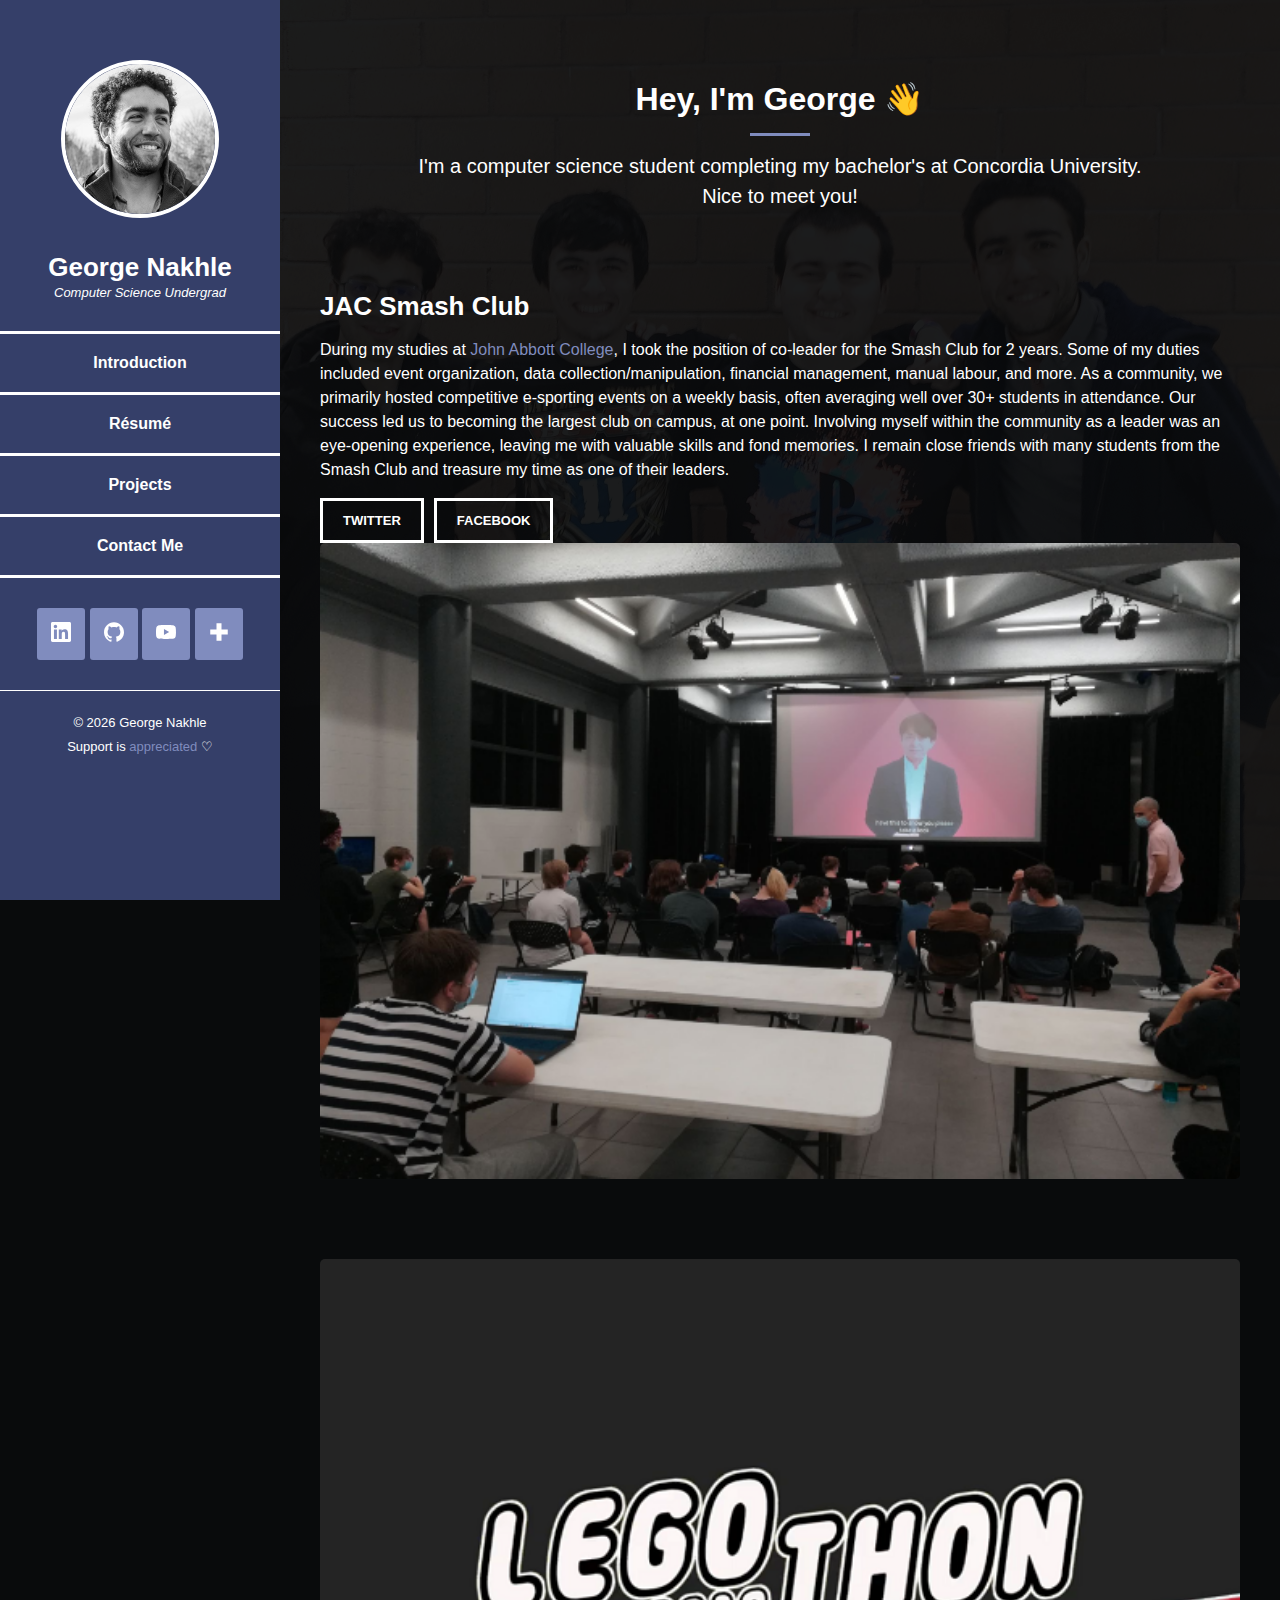
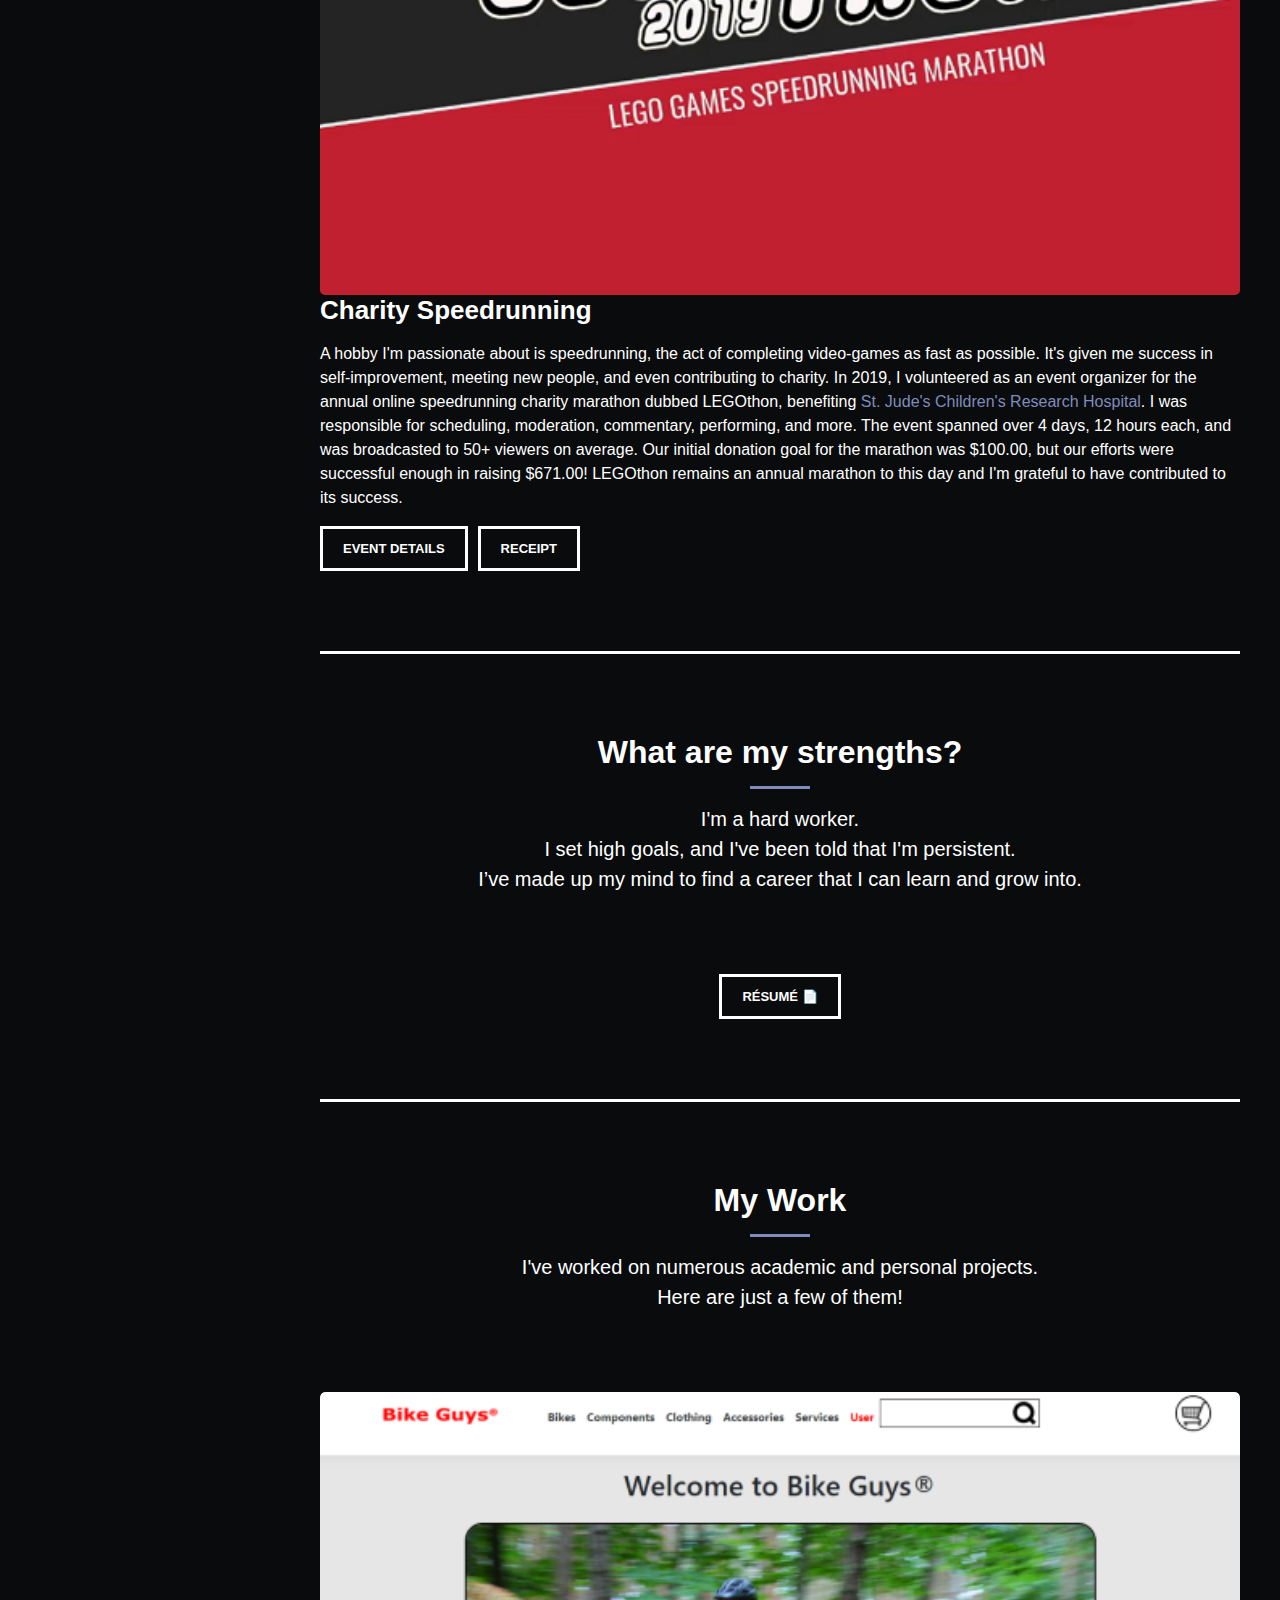
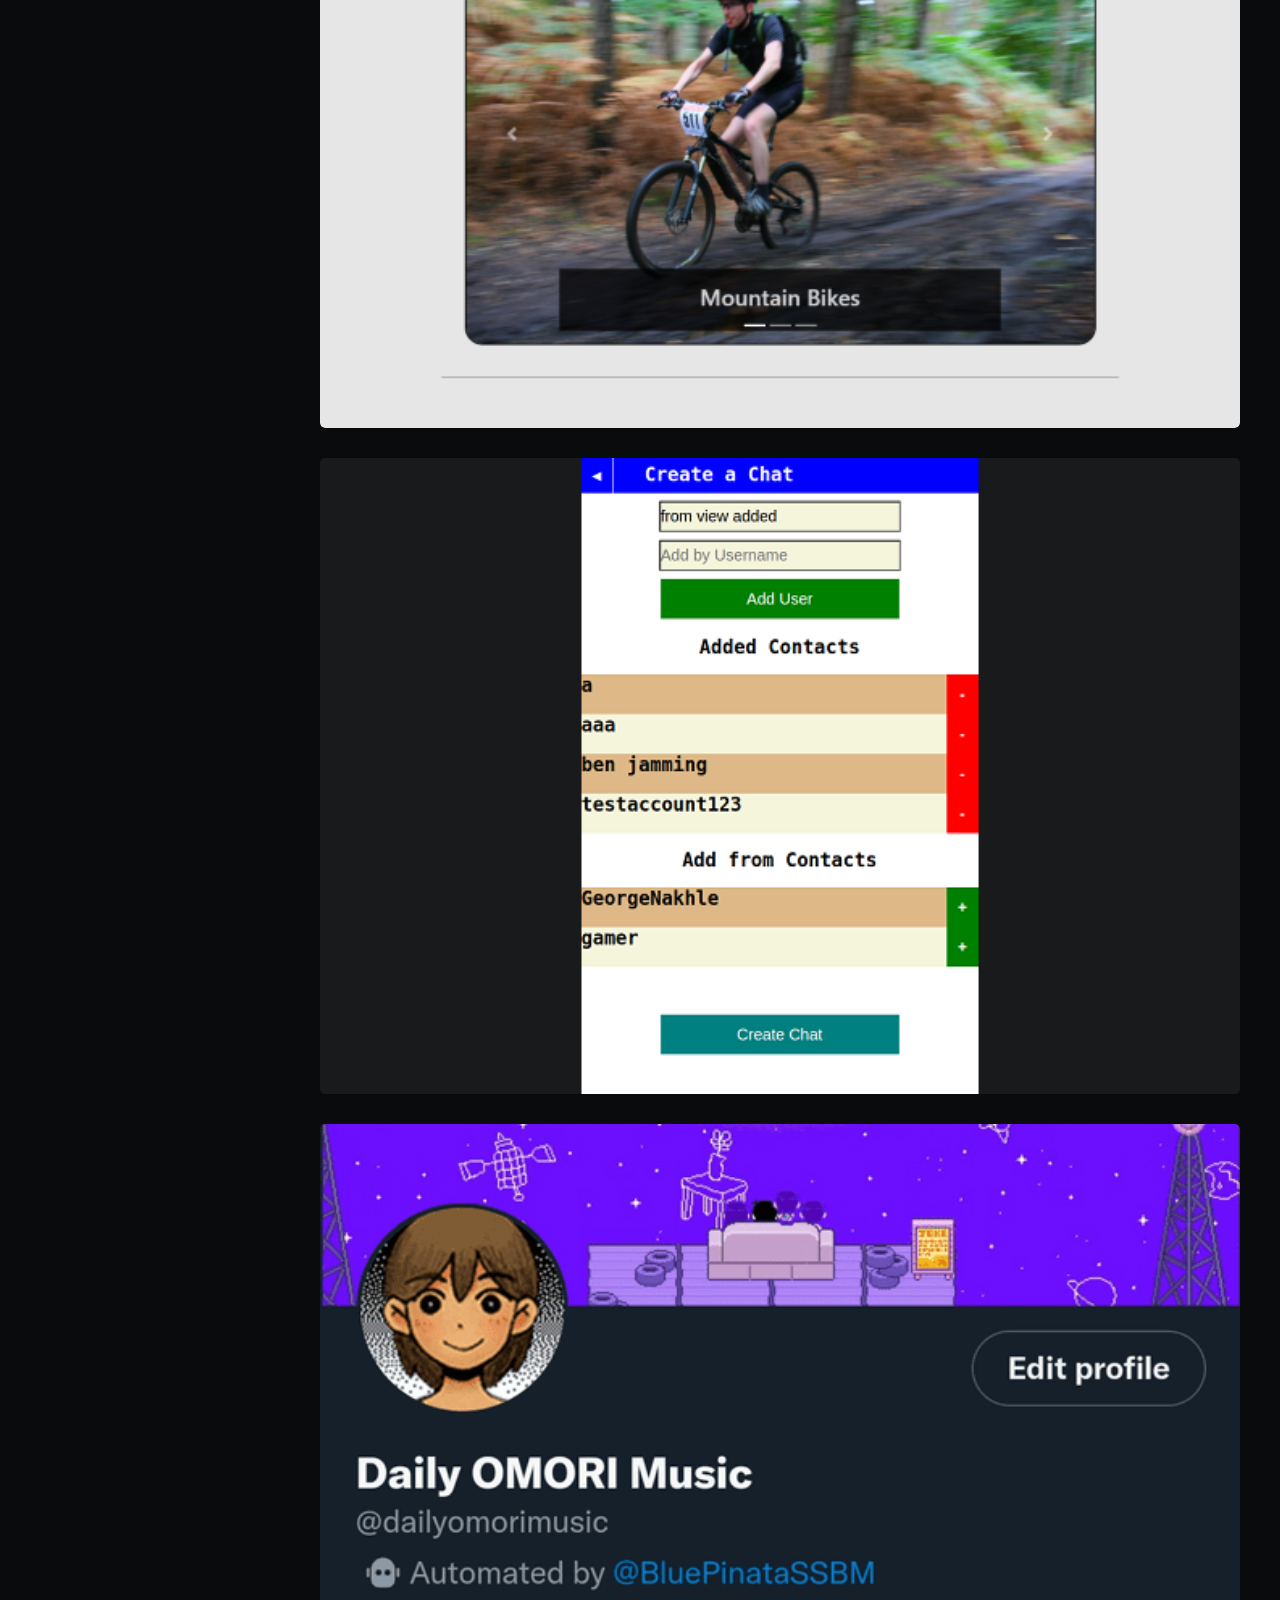
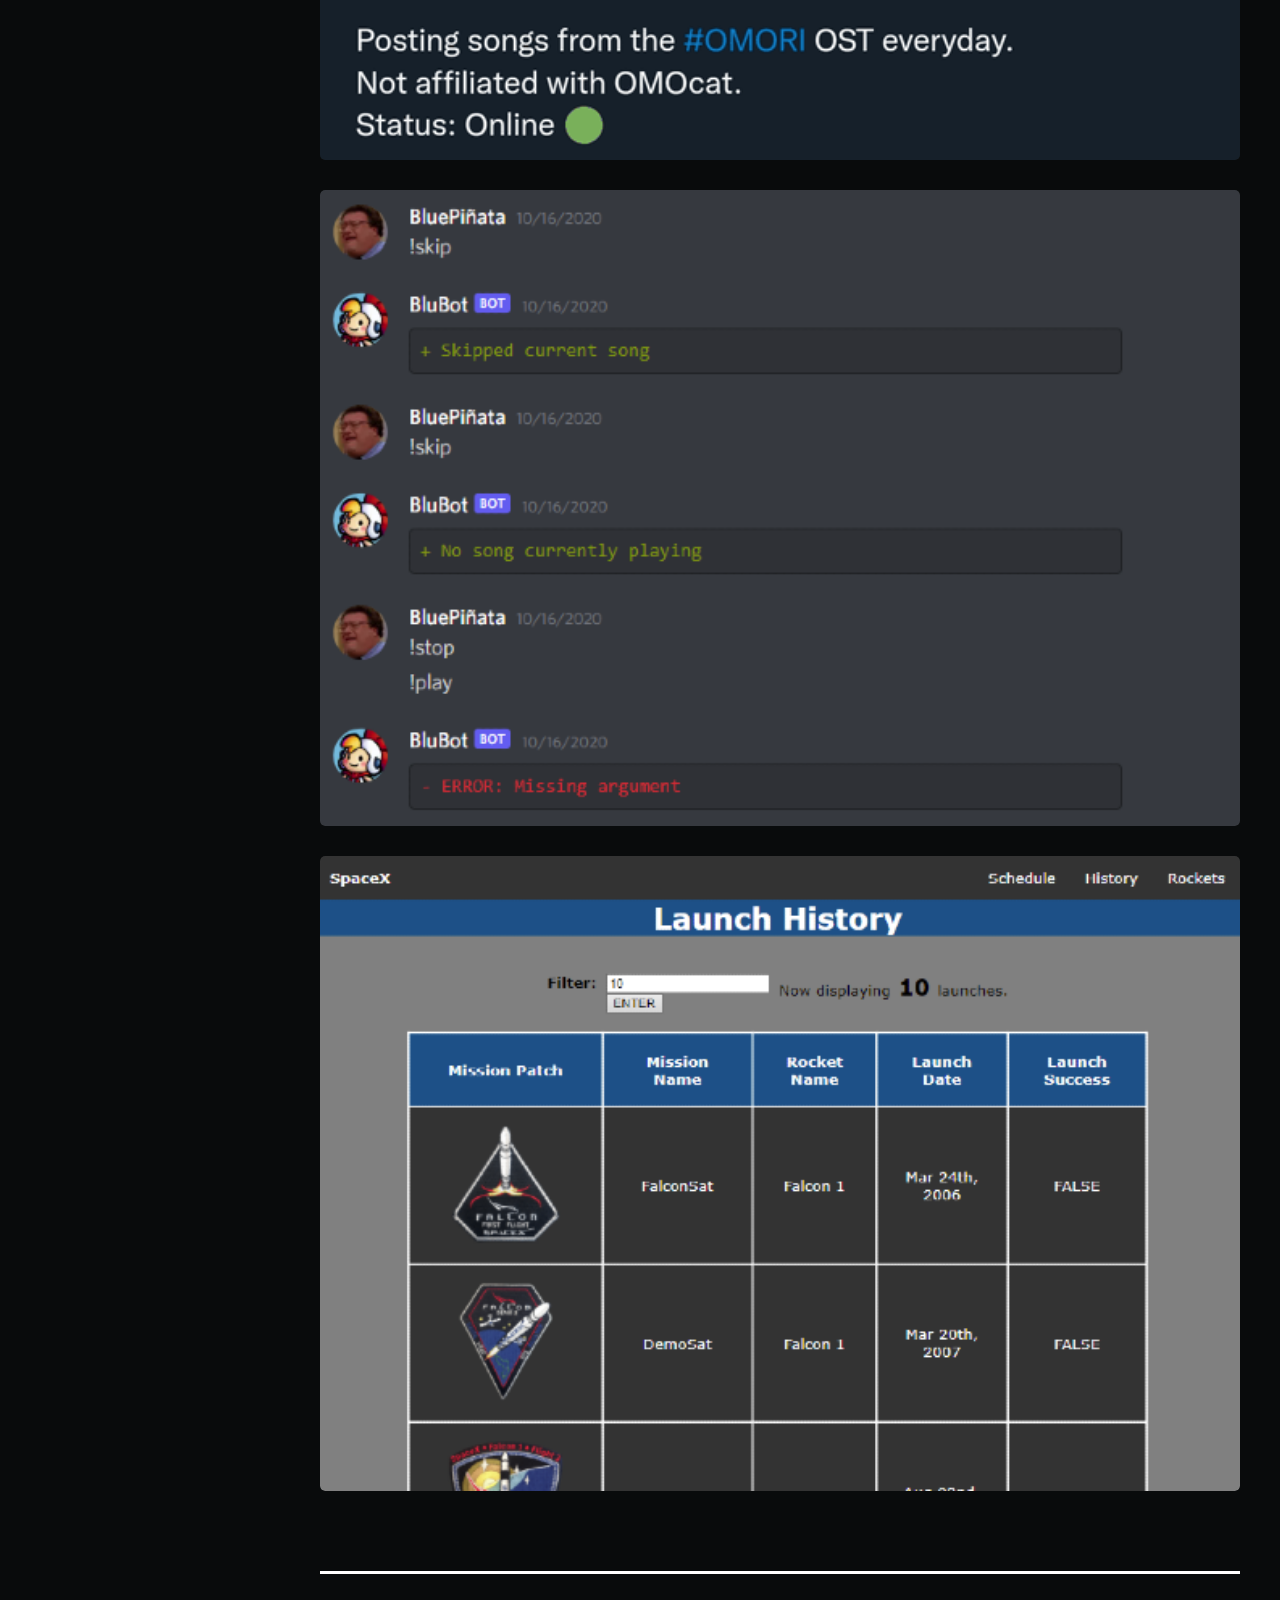
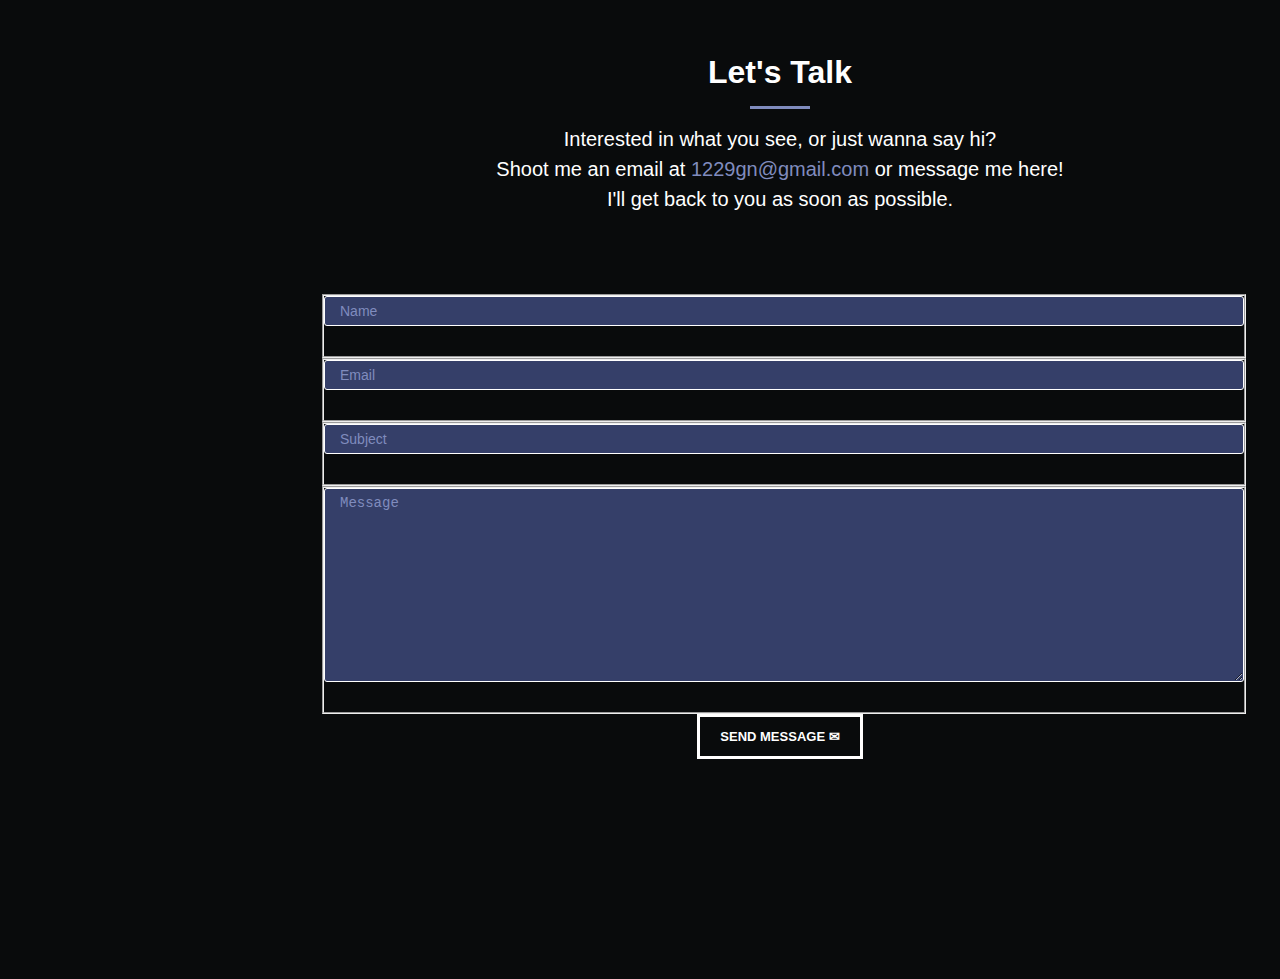
==== index.html @ 8fd118d7 "Made letterboxd.js OOP friendly" ====
<!DOCTYPE html>
<html lang="en">

<head>
    <meta charset="UTF-8">
    <meta name="viewport" content="width=device-width, initial-scale=1.0">
    <meta name="description" content="The personal website of George Nakhle, a computer science student from Surrey, British Columbia.">
    <meta name="author" content="George Nakhle">
    <title>George Nakhle - Computer Science Undergrad</title>
    <link rel="shortcut icon" href="./images/pics/portrait-circle.png">
    <meta name="google-site-verification" content="fR8gHD0ioFJNhJEaW91Re5wEBU2WDhlWlK2L0RflBjQ" />
    <meta property="og:title" content="George Nakhle - Computer Science Undergrad">
    <meta property="og:description" content="The personal website of George Nakhle, a computer science student from Surrey, British Columbia.">
    <meta property="og:image" content="https://georgenakhle.github.io/images/pics/preview.png">
    <meta name="twitter:card" content="summary_large_image">
    <meta name="twitter:site" content="@BluePinataSSBM">
    <meta name="twitter:creator" content="@BluePinataSSBM">
    <!-- Styling -->
    <link href="https://cdn.jsdelivr.net/npm/bootstrap@5.1.3/dist/css/bootstrap.min.css" rel="stylesheet" integrity="sha384-1BmE4kWBq78iYhFldvKuhfTAU6auU8tT94WrHftjDbrCEXSU1oBoqyl2QvZ6jIW3" crossorigin="anonymous">
    <link rel="stylesheet" href="./style/index.css">
</head>

<body>
    <div id="menuToggle">
        <div id="hamburger">
            <span></span>
        </div>
    </div>
    
    <aside>
        <div id="portrait" >
            <a href="/">
                <img src="./images/pics/portrait.png" alt="Photo of George Nakhle">
            </a>
        </div>
        <div id="author-content">
            <h1 class="title">George Nakhle</h1>
            <span id="subtitle">Computer Science Undergrad</span>
        </div>
        <ul id="sidebarList">
            <li class="sidebarListItem isActive"><a href="#introduction">Introduction</a></li>
            <li class="sidebarListItem"><a href="#resume">Résumé</a></li>
            <li class="sidebarListItem"><a href="#projects">Projects</a></li>
            <li class="sidebarListItem"><a href="#contact-me">Contact Me</a></li>
        </ul>
        <ul id="socialsList">
            <li class="socialsListItem"><a href="https://www.linkedin.com/in/georgenakhle/" rel="noopener" target="_blank"><img src="./images/socials/linkedin.svg" alt="Linkedin logo"></a></li>
            <li class="socialsListItem"><a href="https://github.com/GeorgeNakhle" rel="noopener" target="_blank"><img src="./images/socials/github.svg" alt="GitHub logo"></a></li>
            <li class="socialsListItem"><a href="https://www.youtube.com/channel/UCQJ4kmdA1BheqmuD9E0ZmzA" rel="noopener" target="_blank"><img src="./images/socials/youtube.svg"  alt="YouTube logo"></a></li>
            <li class="socialsListItem"><a href="./socials"><img src="./images/ui/plus.svg" alt="Plus sign"></a></li>
        </ul>
        <div id="footer-content">
            <p>© <script>document.write(/\d{4}/.exec(Date())[0])</script> George Nakhle
                <br>Support is 
                    <a href="https://www.paypal.com/donate/?business=54YQPGH79QP24&no_recurring=0&currency_code=CAD" rel="noopener" target="_blank">appreciated</a> ♡
                </br>
            </p>
        </div>
    </aside>

    <main>
        <div class="window"></div>
        <section data-section="introduction" id="introduction">
            <div class="header">
                <h2 class="mainHeader">Hey, I'm George 👋</h2>
                <div class="headerLine"></div>
                <p class="headerSubitle">I'm a computer science student completing my bachelor's at Concordia University.<br>Nice to meet you!</p>       
            </div>
            <div class="row articleRow">
                <div class="col-md-6">
                    <div class="colContainer">
                        <h2 class="title">JAC Smash Club</h2>
                        <p class="colText">During my studies at <a class="mainLink" href="https://www.johnabbott.qc.ca/" rel="noopener" target="_blank">John Abbott College</a>, I took the position of co-leader for the Smash Club for 2 years. Some of my duties included event organization, data collection/manipulation, financial management, manual labour, and more. As a community, we primarily hosted competitive e-sporting events on a weekly basis, often averaging well over 30+ students in attendance. Our success led us to becoming the largest club on campus, at one point. Involving myself within the community as a leader was an eye-opening experience, leaving me with valuable skills and fond memories. I remain close friends with many students from the Smash Club and treasure my time as one of their leaders.</p>
                        <div class="buttonContainer leftButton">
                            <a href="https://twitter.com/jac_smash" rel="noopener" target="_blank">Twitter<i class="fa fa-external-link-alt"></i></a>
                            <a href="https://www.facebook.com/groups/2183081031768484/" rel="noopener" target="_blank">Facebook</a>
                        </div>
                    </div>
                </div>
                <div class="col-md-6">
                    <div class="colContainerImage">
                        <img class="colImage" src="./images/pics/jac-smash.png" alt="Photo with assembly of students from JAC's Smash Club">
                    </div>
                </div>
            </div>
            <div class="row articleRow">
                <div class="col-md-6">
                    <div class="colContainerImage">
                        <img class="colImage" src="./images/pics/legothon.png" alt="LEGOthon 2019 banner">
                    </div>
                </div>
                <div class="col-md-6 order-first order-md-last">
                    <div class="colContainer">
                        <h2 class="title">Charity Speedrunning</h2>
                        <p class="colText">A hobby I'm passionate about is speedrunning, the act of completing video-games as fast as possible. It's given me success in self-improvement, meeting new people, and even contributing to charity. In 2019, I volunteered as an event organizer for the annual online speedrunning charity marathon dubbed LEGOthon, benefiting <a class="mainLink" href="https://www.stjude.org/" rel="noopener" target="_blank">St. Jude's Children's Research Hospital</a>. I was responsible for scheduling, moderation, commentary, performing, and more. The event spanned over 4 days, 12 hours each, and was broadcasted to 50+ viewers on average. Our initial donation goal for the marathon was $100.00, but our efforts were successful enough in raising $671.00! LEGOthon remains an annual marathon to this day and I'm grateful to have contributed to its success.</p>
                        <div class="buttonContainer leftButton">
                            <a href="https://www.speedrun.com/legothon_2019" rel="noopener" target="_blank">Event Details<i class="fa fa-external-link-alt"></i></a>
                            <a href="https://twitter.com/LSpeedruns/status/1166554751133048832?s=20" rel="noopener" target="_blank">Receipt</a>
                        </div>
                    </div>
                </div>
            </div>
        </section>
        <div class="sectionLine"></div>
        <section data-section="resume" id="resume">
            <div class="header">
                <h2 class="mainHeader">What are my strengths?</h2>
                <div class="headerLine"></div>
                <p class="headerSubitle">I'm a hard worker.<br>I set high goals, and I've been told that I'm persistent.<br>I’ve made up my mind to find a career that I can learn and grow into.</p>    
            </div>
            <div class="buttonContainer centerButton">
                <a class="centerButton" href="./assets/NakhleGeorge.pdf" target="_blank">Résumé 📄</a>
            </div>
        </section>
        <div class="sectionLine"></div>
        <section data-section="projects" id="projects">
            <div class="header">
                <h2 class="mainHeader">My Work</h2>
                <div class="headerLine"></div>
                <p class="headerSubitle">I've worked on numerous academic and personal projects.<br>Here are just a few of them!</p>    
            </div>
            <div class="row">
                <div class="col-md-6">
                    <div class="colContainer colContainerImage hoverImageContainer">
                        <img class="colImage hoverImage" src="./images/screenshots/bikeguysstore.png" alt="Screenshot from Bike Guys® store">
                        <div class="hoverDiv">
                            <div class="hoverTitle">Bike Guys<sup>®</sup> Store</div>
                            <div class="hoverText">ASP.NET Core web application written in C# that interfaces with a MySQL database. Collaborative project utlizing the Scrum development framework.</div>
                            <div class="centerButton">
                                <a class="hoverButton" href="./assets/NakhleGeorge_SmoothBikeStore.zip" target="_blank">Download ⇓</a>
                            </div>
                        </div>
                    </div>
                </div>
                <div class="col-md-6">
                    <div class="colContainer colContainerImage hoverImageContainer">
                        <img class="colImage hoverImage" src="./images/screenshots/teamtalkapp.png" alt="Screenshot from Team Talk app">
                        <div class="hoverDiv">
                            <div class="hoverTitle">Team Talk App</div>
                            <div class="hoverText">Instant messaging Node.js application for real-time communication between clients. Contains a WebSocket API for interacting with a MySQL database.</div>
                            <div class="centerButton">
                                <a class="hoverButton" href="https://github.com/GeorgeNakhle/OOP-Project" rel="noopener" target="_blank">GitHub</a>
                            </div>
                        </div>
                    </div>
                </div>
            </div>
            <div class="row">
                <div class="col-md-6">
                    <div class="colContainer colContainerImage hoverImageContainer">
                        <img class="colImage hoverImage" src="./images/screenshots/dailyomorimusic.png" alt="Screenshot from Team Talk app">
                        <div class="hoverDiv">
                            <div class="hoverTitle">Daily OMORI Music</div>
                            <div class="hoverText">Twitter bot written in Python. Takes advantage of the Tweepy library to interface with Twitter's API.</div>
                            <div class="centerButton">
                                <a class="hoverButton" href="https://github.com/GeorgeNakhle/dailyomorimusic" rel="noopener" target="_blank">GitHub</a>
                            </div>
                        </div>
                    </div>
                </div>
                <div class="col-md-6">
                    <div class="colContainer colContainerImage hoverImageContainer">
                        <img class="colImage hoverImage" src="./images/screenshots/bluebot.png" alt="Screenshot from BlueBot Discord bot">
                        <div class="hoverDiv">
                            <div class="hoverTitle">BlueBot Discord Bot</div>
                            <div class="hoverText">Simple to use, multi-purpose Discord bot written in JavaScript. Takes advantage of discord.js, a useful Node.js module for easily interacting with the Discord API.</div>
                            <div class="centerButton">
                                <a class="hoverButton" href="https://github.com/GeorgeNakhle/BlueBot" rel="noopener" target="_blank">GitHub</a>
                            </div>
                        </div>
                    </div>
                </div>
            </div>
            <div class="row">
                <div class="col-md-6">
                    <div class="colContainer colContainerImage hoverImageContainer">
                        <img class="colImage hoverImage" src="./images/screenshots/spacexstatisticswebsite.png" alt="Screenshot from SpaceX statistics website">
                        <div class="hoverDiv">
                            <div class="hoverTitle">SpaceX Statistics Website</div>
                            <div class="hoverText">Dynamic website, fetching data from r/SpaceX's API docs using JavaScript.</div>
                            <div class="centerButton">
                                <a class="hoverButton" href="./assets/NakhleGeorge_SpaceXStatisticsWebsite.zip" target="_blank">Download ⇓</a>
                            </div>
                        </div>
                    </div>
                </div>
            </div>
        </section>
        <div class="sectionLine"></div>
        <section data-section="contact-me" id="contact-me">
            <div class="header">
                <h2 class="mainHeader">Let's Talk</h2>
                <div class="headerLine"></div>
                <p class="headerSubitle">Interested in what you see, or just wanna say hi?<br>Shoot me an email at <a class="mainLink" href="mailto:1229gn@gmail.com" target="_blank">1229gn@gmail.com</a> or message me here!<br>I'll get back to you as soon as possible.</p>    
            </div>
            <form action="https://formspree.io/f/myyokoel" method="POST">
                <div class="row">
                    <div class="col-sm-6">
                        <fieldset class="contactField">
                            <input name="name" type="text" id="name" placeholder="Name" required>
                        </fieldset>
                    </div>
                    <div class="col-sm-6">
                        <fieldset class="contactField">
                            <input name="email" type="email" id="email" placeholder="Email" required>
                        </fieldset>
                    </div>
                </div>
                <div class="row">
                    <div class="col-12">
                        <fieldset class="contactField">
                            <input name="subject" type="text" id="subject" placeholder="Subject" required>
                        </fieldset>
                    </div>
                </div>
                <div class="row">
                    <div class="col-12">
                        <fieldset class="contactField">
                            <textarea name="message" type="text" id="message" placeholder="Message" required></textarea>
                        </fieldset>
                    </div>
                </div>
                <div class="submitButtonContainer">
                    <input type="submit" value="Send Message ✉" class="submitButton">
                </div>
            </form>
        </section>
    </main>

    <!-- Scripts -->
    <!-- <script src="./scripts/asideActivity.js"></script> -->
    <script src="./scripts/mobileButton.js"></script>
</body>

</html>

<!-- TODO LIST
    Update README.md
    Make scrollbar active change on scroll.
    Slideshow for Introduction images.
    Divide css code into files.
    Scroll animations firebase video.
    Maybe don't make film diary linkable?
    When mobile button gets introduced, increase margins so content doesn't go under button.
    Cursor pointer on scrollbar in contact field.
    Gap between socials and film diary.
-->
---- style/index.css ----
/********** AREAS **********/
html {
    scroll-behavior: smooth;
}

body {
    background-image: url("../images/pics/background.jpg");
    background-size: cover;
    background-position: center center;
    background-attachment: fixed;
    background-color: #181A1B;
    color: white;
    font-family: Lato, sans-serif;
    margin: 0;
    overflow-y: scroll;
    
    /* CSS grid */
    display: grid;
    grid-template-columns: minmax(auto, 280px) minmax(50%, auto);
    grid-template-areas: 
        "aside main";
}

aside {
    grid-area: aside;
    position: fixed;
    height: 100vh;
    width: 25%;
    max-width: 280px;
    background-color: #353f69;
    color: white;
    text-align: center;
    -ms-overflow-style: none; /* for Internet Explorer, Edge */
    scrollbar-width: none; /* for Firefox */
    overflow-y: scroll; 
    /* transition: 0s !important; not active property overwrites this */
}

aside::-webkit-scrollbar {
    display: none; /* for Chrome, Safari, and Opera */
}

main {
    grid-area: main;
    max-width: 1200px;
    justify-self: center;
}

/********** AREAS **********/

/********** MISC **********/

::-webkit-scrollbar {
    width: 10px;
}

/* Track */
::-webkit-scrollbar-track {
    background: none; 
}

/* Handle */
::-webkit-scrollbar-thumb {
    background: white;
    border-radius: 50px;
}

/* Handle on hover */
::-webkit-scrollbar-thumb:hover {
    background: #808CBE;
}

/********** MISC **********/

/********** ASIDE **********/

#portrait {
    padding: 60px 30px 0px 30px;
}

#portrait > a > img {
    width: 150px;
    height: 150px;
    border: 4px solid white;
    border-radius: 50%;
}

#author-content {
    padding: 30px 0px 30px 0px;
}

.title {
    font-size: 26px;
    font-weight: 700;
    margin: 0;
}

#subtitle {
    font-size: 13px;
    font-style: italic;
}

#sidebarList {
    list-style-type: none;
    margin: 0;
    padding: 0;
    width: 100%;
}

.sidebarListItem {
    font-size: 16px;
    font-weight: 700;
    border-top: 3px solid white;
}

.sidebarListItem:last-child {
    border-bottom: 3px solid white;
}

.sidebarListItem a {
    display: block;
    color: inherit;
    padding: 20px 20px;
    text-decoration: none;
    transition: .5s ease;
}

.sidebarListItem a:hover {
    background-color: #808CBE;
}

#socialsList {
    list-style-type: none;
    margin: 0;
    padding: 30px 0px 30px 0px;
    width: 100%;
    border-bottom: 1px solid white;
}

.socialsListItem {
    display: inline-block;
}

.socialsListItem a {
    display: inline-block;
    background-color: #808CBE;
    color: white;
    text-align: center;
    padding: 14px;
    text-decoration: none;
    transition: 0.5s ease;
    border-radius: 3px;
}

.socialsListItem a:hover { 
    background-color: white;
}

.socialsListItem a:hover > img {
    filter: invert(23%) sepia(23%) saturate(1090%) hue-rotate(190deg) brightness(96%) contrast(94%);
}

.socialsListItem img {
    width: 20px;
    height: 20px;
    filter: brightness(0) invert(1);
}

#footer-content {
    font-size: 13px;
    padding: 20px 0px 20px 0px;
    line-height: 24px;
}

#footer-content > p {
    margin: 0;
}

#footer-content > p > a {
    color:#808CBE;
    text-decoration: none;
}

/********** ASIDE **********/

/********** MAIN **********/

/********** INTRODUCTION **********/

.window {
    box-shadow: 0 0 0 99999px rgba(9, 10, 11, .925);
}

section {
    padding: 80px 40px 80px 40px;
}

section:last-child {
    padding: 80px 40px 220px 40px;
}

.header {
    padding: 0px 0px 80px 0px;
}

.mainHeader {
    font-size: 32px;
    font-weight: 700;
    text-align: center;
    margin: 0;
}

.headerLine {
    width: 60px;
    height: 3px;
    background-color: #808CBE;
    margin: 15px auto;
}

.headerSubitle {
    font-size: 20px;
    font-weight: 400;
    line-height: 1.5;
    text-align: center;
    margin: 0;
}

.sectionLine {
    width: inherit;
    height: 3px;
    background-color: white;
    margin: 0px 40px 0px 40px;
}

.colContainer {
    text-align: left;
    vertical-align: top;
}

.colContainerImage {
    display: flex;
    justify-content: center;
}

.articleRow {
    padding: 0px 0px 80px 0px;
}

.articleRow:last-child {
    padding: 0px 0px 0px 0px;
}

.colText {
    font-size: 16px;
    line-height: 24px;
    font-weight: 400;
    margin: 16px 0px 0px 0px;
}

.colImage {
    display: block;
    width: 100%;
    border-radius: 5px;
}

/********** INTRODUCTION **********/

/********** RÉSUMÉ **********/

.buttonContainer {
    display: flex;
    flex-wrap: wrap;
}

.buttonContainer > a {
    display: inline-block;
    border: 3px solid white;
    width: min-content;
    padding: 12px 20px 12px 20px;
    margin: 16px 10px 0px 0px;
    background-color: transparent;
    color: white;
    font-size: 13px;
    font-weight: 800;
    text-decoration: none;
    text-transform: uppercase;
    transition: 0.5s ease;
}

.buttonContainer > a:hover {
    background-color: #808CBE;
}

.centerButton {
    display: flex;
    justify-content: center;
}

.centerButton > a {
    margin: 0;
}

.centerButton > a, .buttonContainer > a {
    white-space: nowrap;
}

/********** RÉSUMÉ **********/

/********** PROJECTS **********/

#projects > .row:last-child > div > .hoverImageContainer {
    margin: 0;
}

.hoverImageContainer {
    background-color: #181A1B;
    border-radius: 5px;
    margin: 0px 0px 30px 0px;
    overflow: hidden;
}

.hoverDiv {
    width: 300px;
    align-self: center; /* Vertical alignment */
    transition: .5s ease;
    opacity: 0;
    position: absolute;
    text-align: center;
}

.hoverImage {
    opacity: 1;
    display: block;
    height: auto;
    transition: .5s ease;
    backface-visibility: hidden;
}

.hoverImageContainer:hover .hoverImage {
    opacity: 0.3;
    transform: scale(1.1);
}

.hoverImageContainer:hover .hoverDiv {
    opacity: 1;
}

.hoverTitle {
    font-size: 26px;
    font-weight: 700;
    padding: 0px 0px 5px 0px;
    line-height: 30px;
}

.hoverText {
    font-size: 14px;
    font-weight: 400;
    font-style: italic;
    padding: 0px 0px 15px 0px;
}

.hoverButton {
    font-size: 13px;
    font-weight: 800;
    text-decoration: none;
    text-transform: uppercase;
    color: white;
    background-color: #353f69;
    border: 3px solid white;
    width: min-content;
    white-space: nowrap;
    padding: 12px 20px 12px 20px;
    transition: .5s ease;
}

.hoverButton:hover {
    background-color: #808CBE;
    color: white;
}

/* https://www.w3schools.com/howto/howto_css_image_overlay.asp */

/********** PROJECTS **********/

/********** CONTACT ME **********/

.mainLink {
    text-decoration: none;
    color: #808CBE;
}

.mainLink:hover {
    text-decoration: none;
    color: #353f69;
}

.contactField {
    display: flex;
    flex-direction: row;
    align-items: stretch;
    width: 100%;
    padding: 0px 0px 30px 0px;
}

.contactField > input, .contactField > textarea {
    flex: 1;
    background-color: #353f69;
    color: white; 
    border: 1px solid white;
    border-radius: 3px;
    font-size: 14px;
    padding: 6px 12px 6px 15px;
    transition: none;
}

.contactField > input:focus, .contactField > textarea:focus {
    outline: none;
}

.contactField > input::placeholder, .contactField > textarea::placeholder {
    color: #808CBE;
}

.contactField > textarea {
    min-height: 180px;
    max-height: 220px;
}

.submitButtonContainer {
    display: flex;
    justify-content: center;
}

.submitButton {
    background-color: transparent;
    border: 3px solid white;
    padding: 12px 20px 12px 20px;
    color: white;
    font-size: 13px;
    font-weight: 800;
    text-decoration: none;
    text-transform: uppercase;
    transition: 0.5s ease;
}

.submitButton:hover {
    background-color: #808CBE;
}

/********** CONTACT ME **********/

/********** MAIN **********/

/********** MOBILE **********/

#menuToggle {
    display: none;
    position: fixed;
    width: 60px;
    height: 60px;
    background-color: white;
    cursor: pointer;
    transition: .25s ease;
    z-index: 1;
}

#hamburger {
    position: relative;
    top: calc(50% - 1.5px);
    left: 50%;
    transform: translate(-50%, -50%);
    width: 32px;
}

#hamburger > span, #hamburger > span::before, #hamburger > span::after {
    display: block;
    position: absolute;
    width: 100%;
    height: 3px;
    background-color: #353f69;
    transition: .25s ease;
}

#hamburger > span::before {
    content: '';
    top: -8px;
}

#hamburger > span::after {
    content: '';
    top: 8px;
}

#menuToggle.isActive {
    width: 280px;
}

#menuToggle.isActive #hamburger > span {
    transform: rotate(45deg);
}

#menuToggle.isActive #hamburger > span::before {
    top: 0;
    transform: rotate(0deg);
}

#menuToggle.isActive #hamburger > span::after {
    top: 0;
    transform: rotate(90deg);
}

/* TABLET */
@media only screen and (max-width: 845px) {
    body {
        grid-template-columns: 0 100%;
    }

    #menuToggle {
        display: block;
    }

    aside {
      position: fixed;
      top: 60px;
      height: 100vh;
      left: -280px;
      width: 100%;
      max-width: 280px;
      transition: .25s ease;
      z-index: 1;
    }

    aside.isActive {
        left: 0;
    }

    #portrait {
        padding-top: 30px;
    }

    #portrait > a > img {
        height: 125px;
        width: 125px;
    }
}

/* MOBILE */
@media only screen and (max-width: 767px) {
    .colContainerImage {
        padding-top: 16px;
    }
}

/********** MOBILE **********/
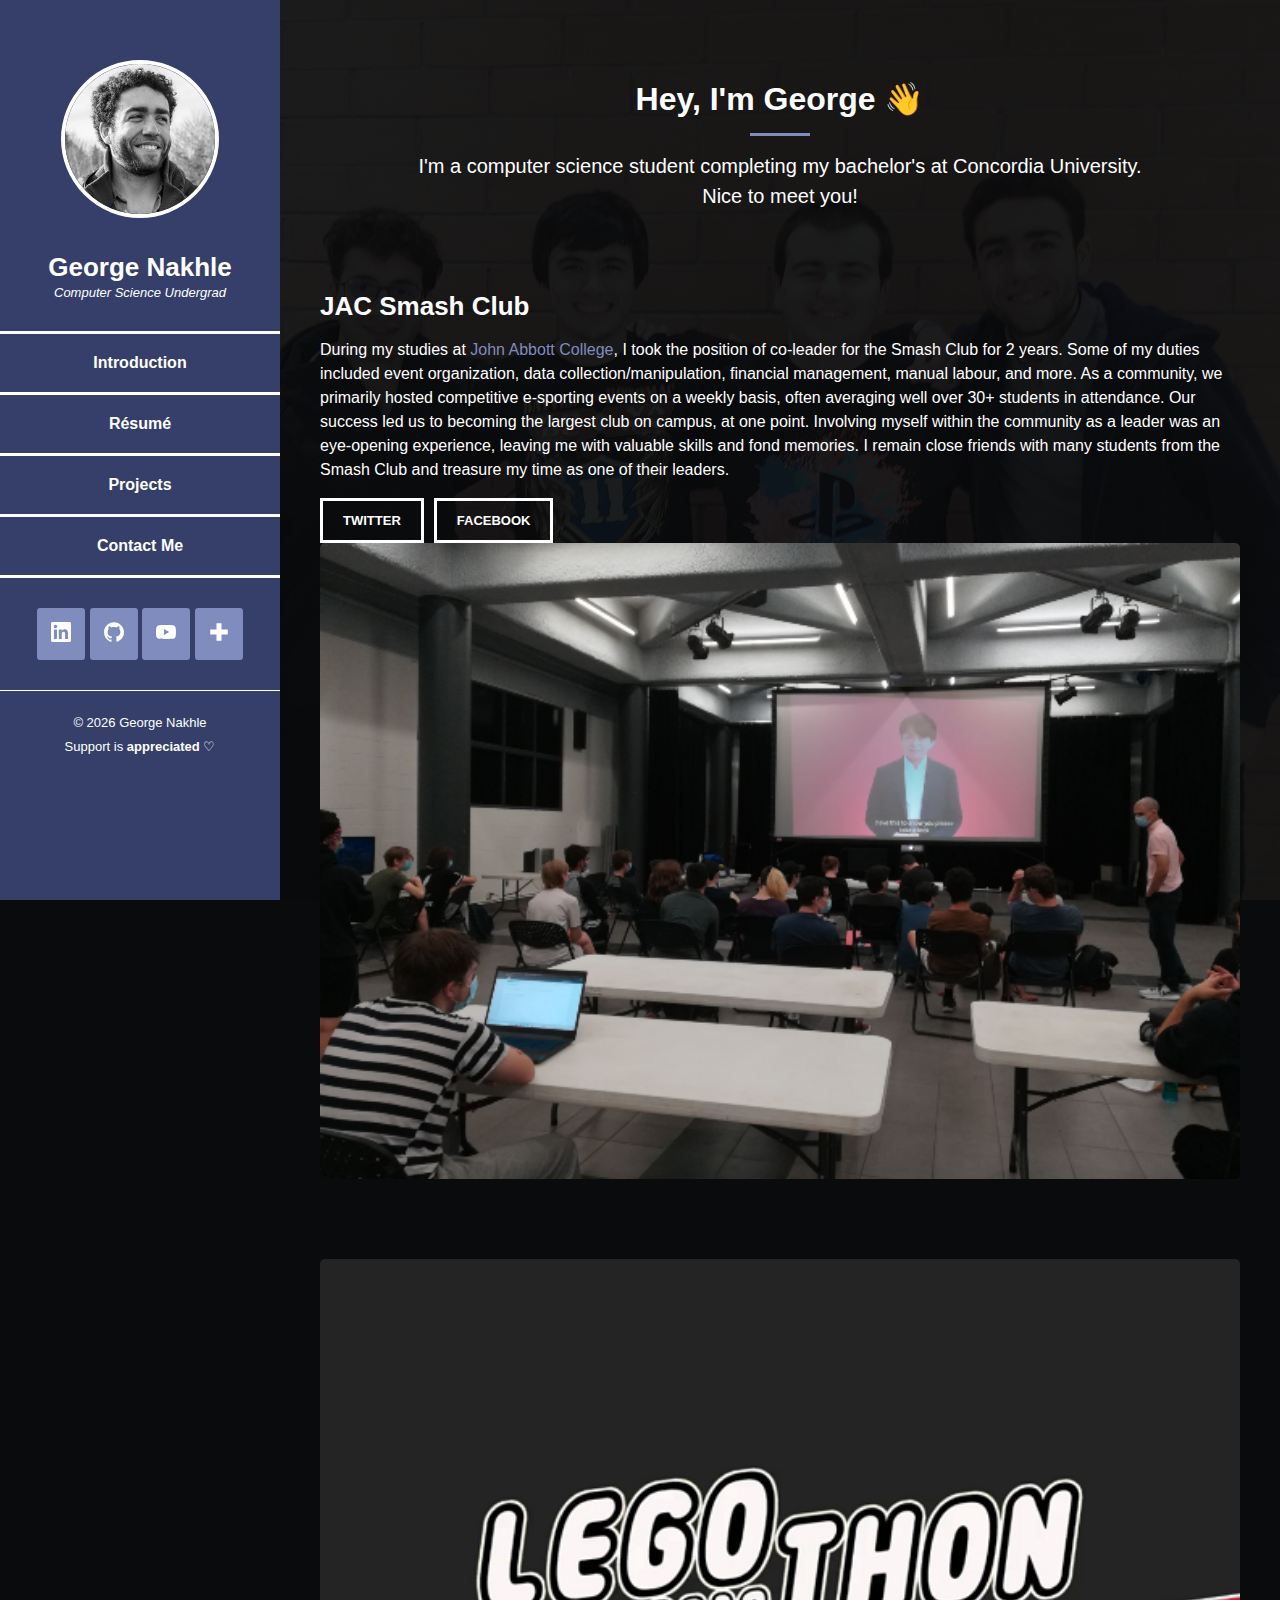
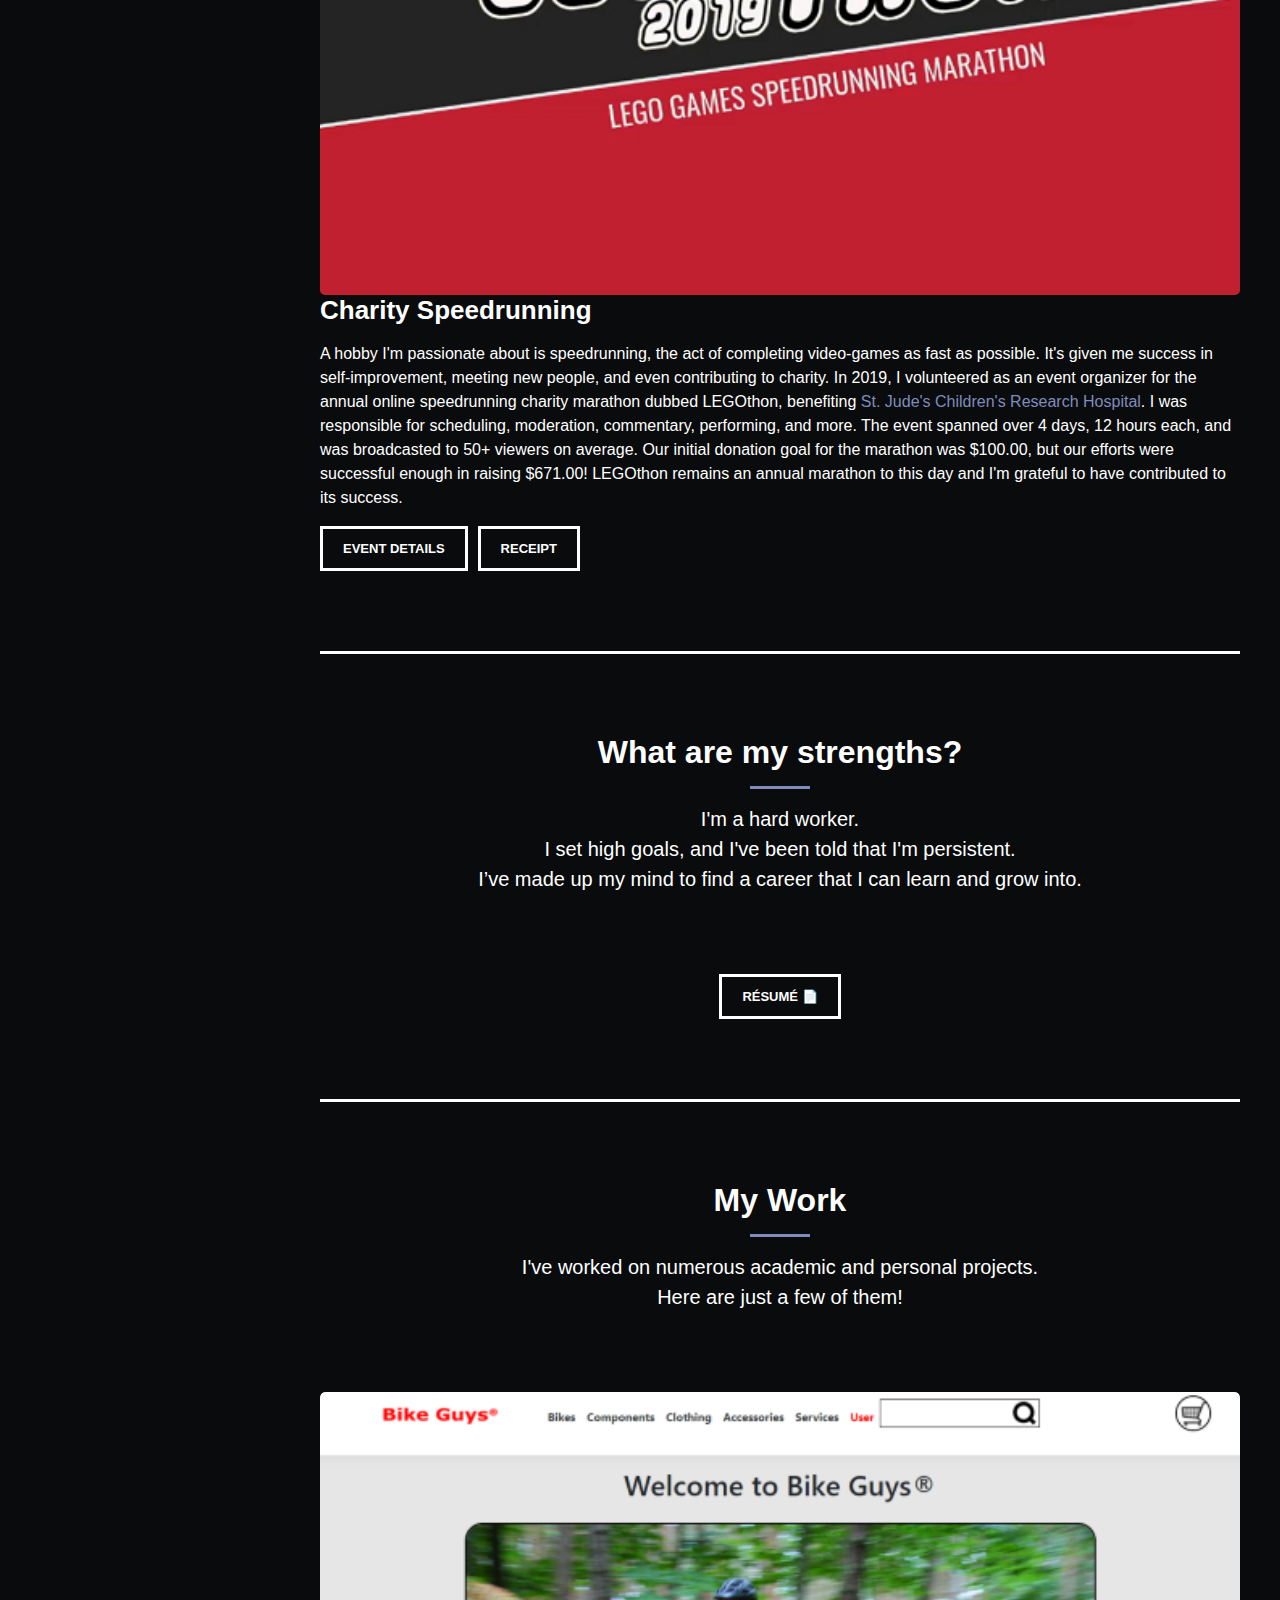
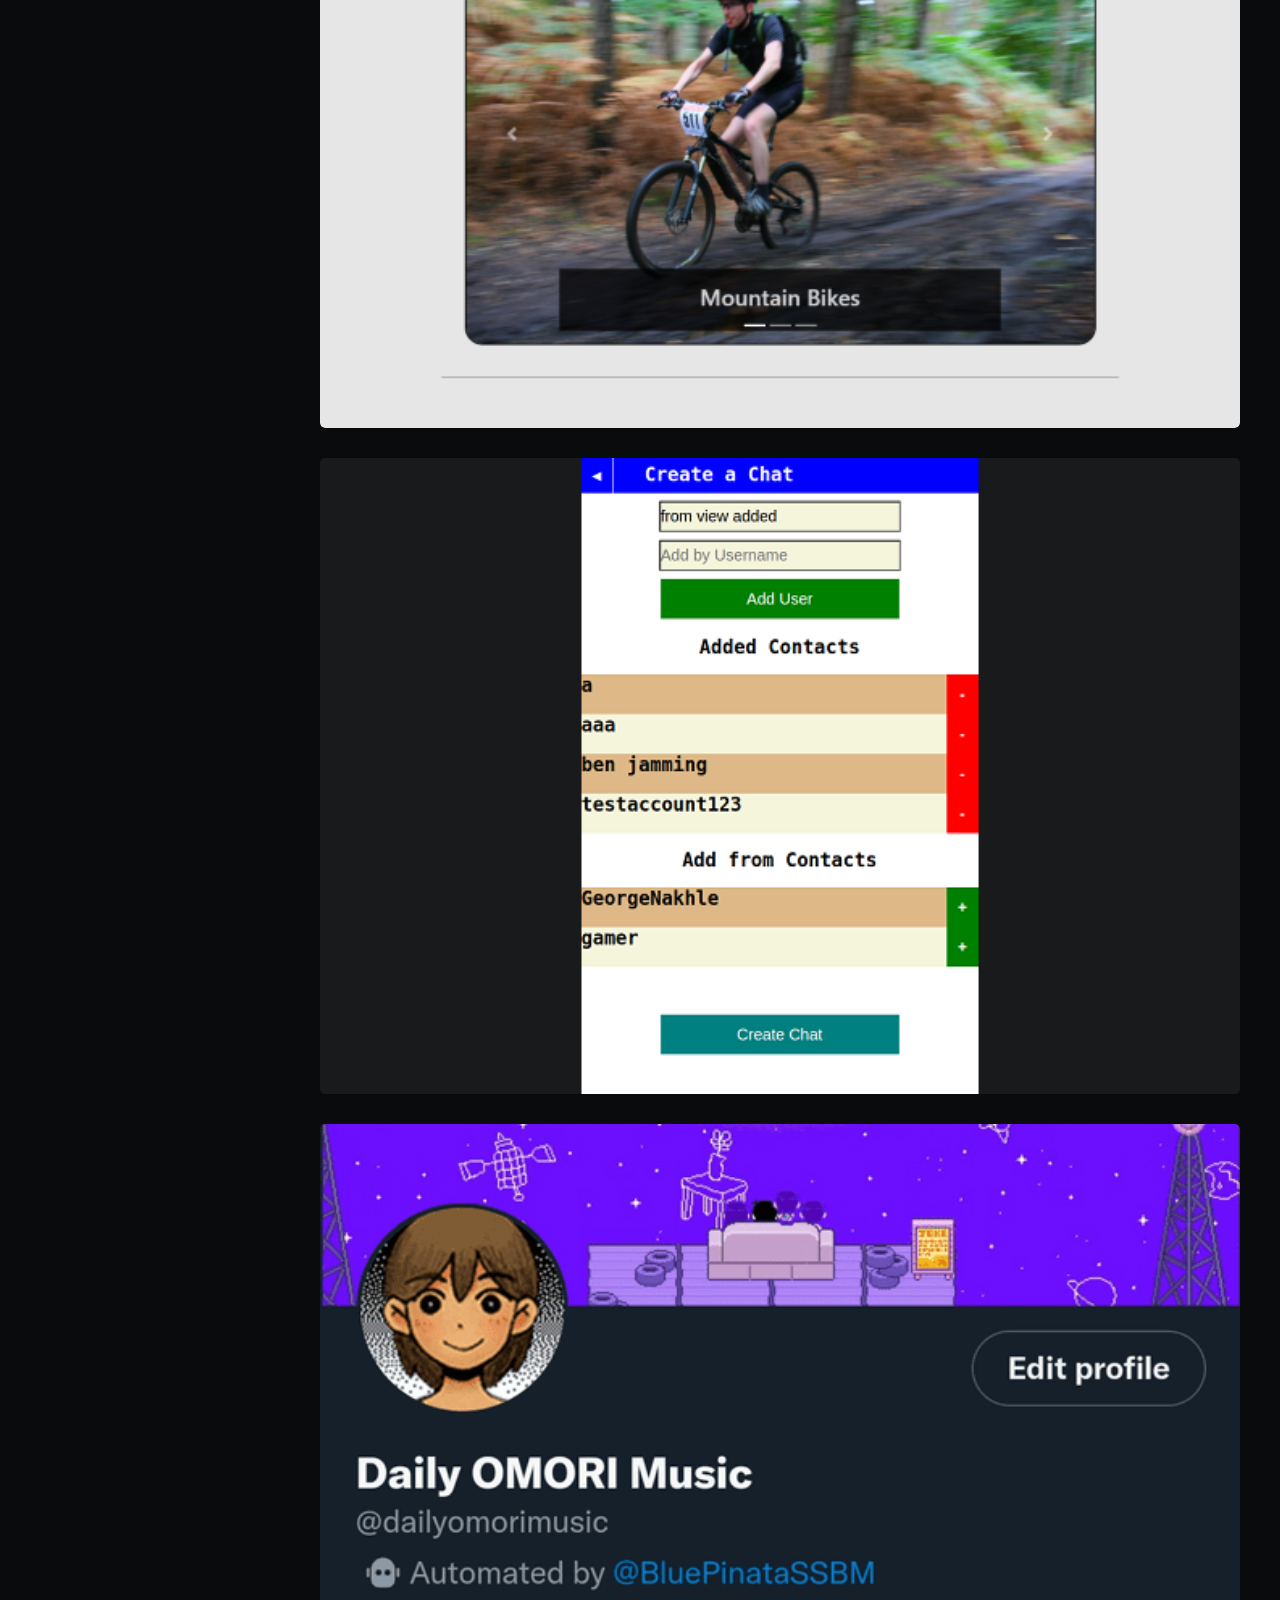
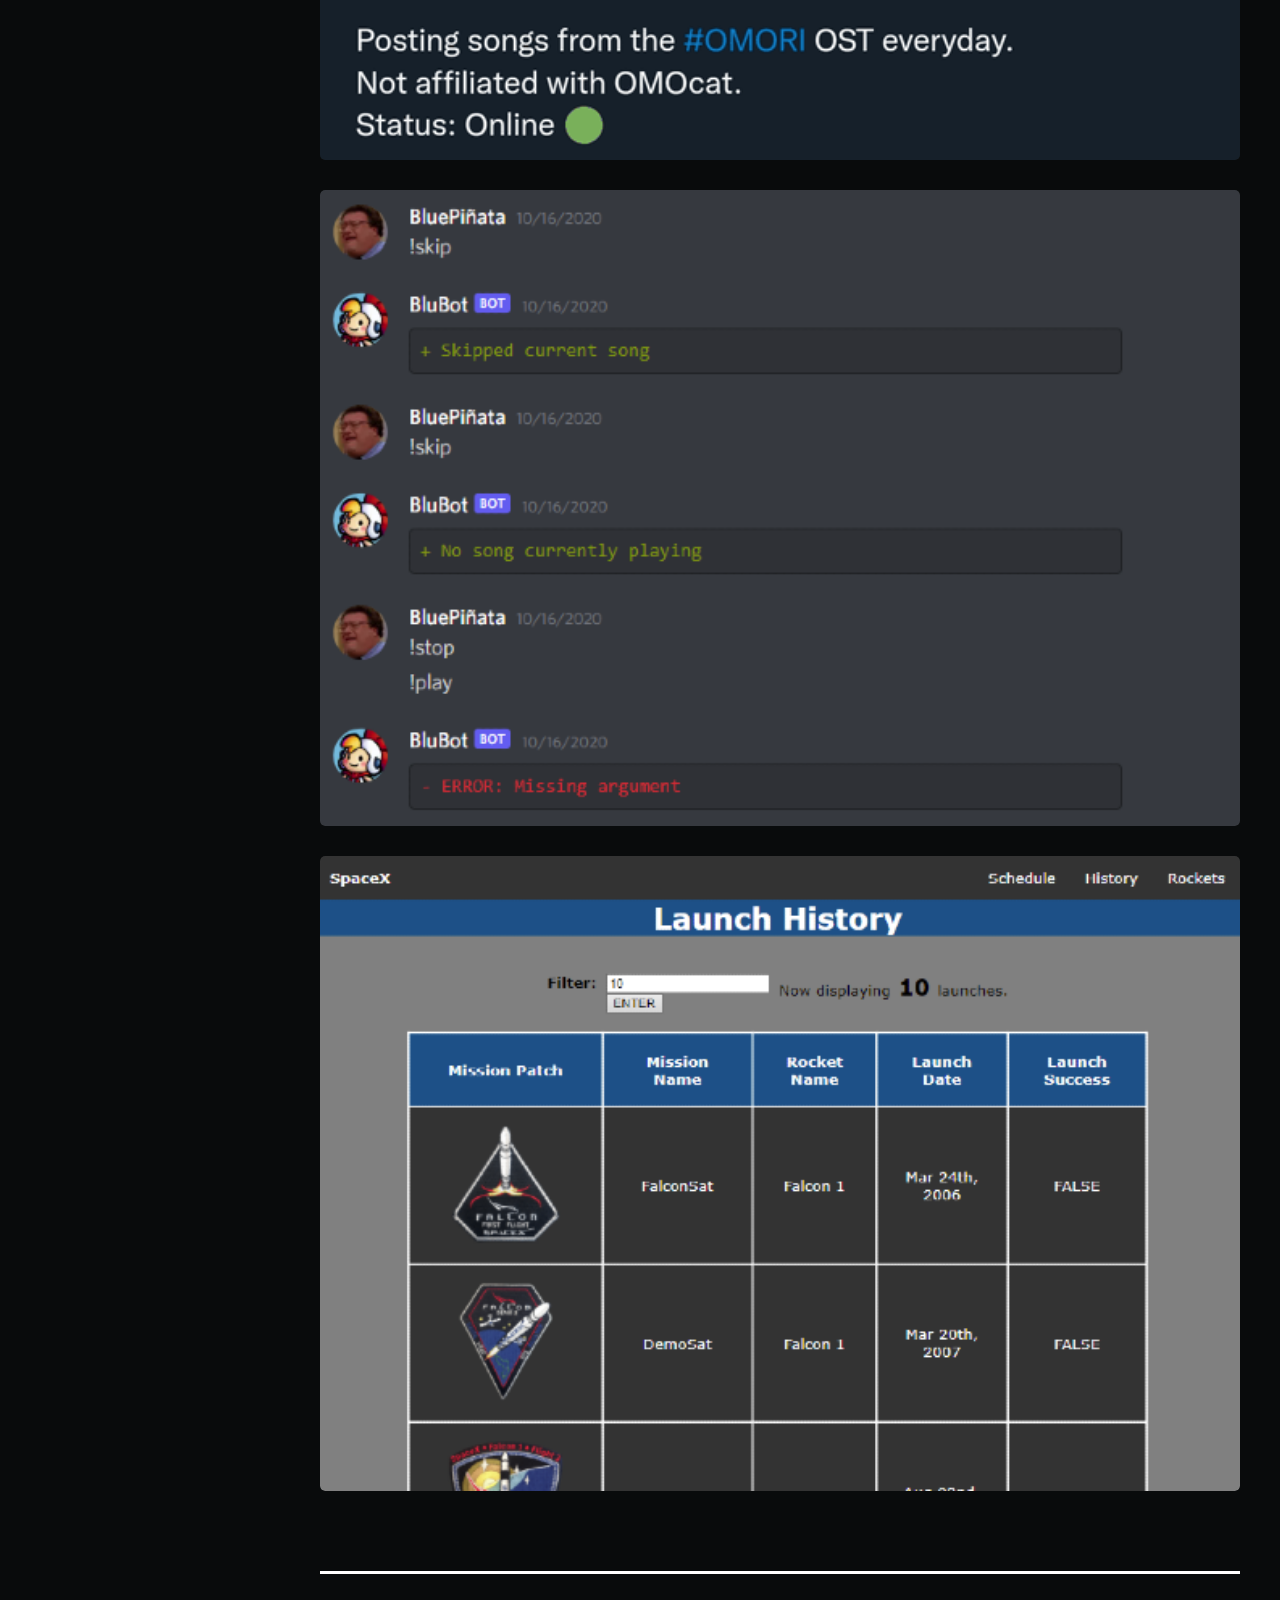
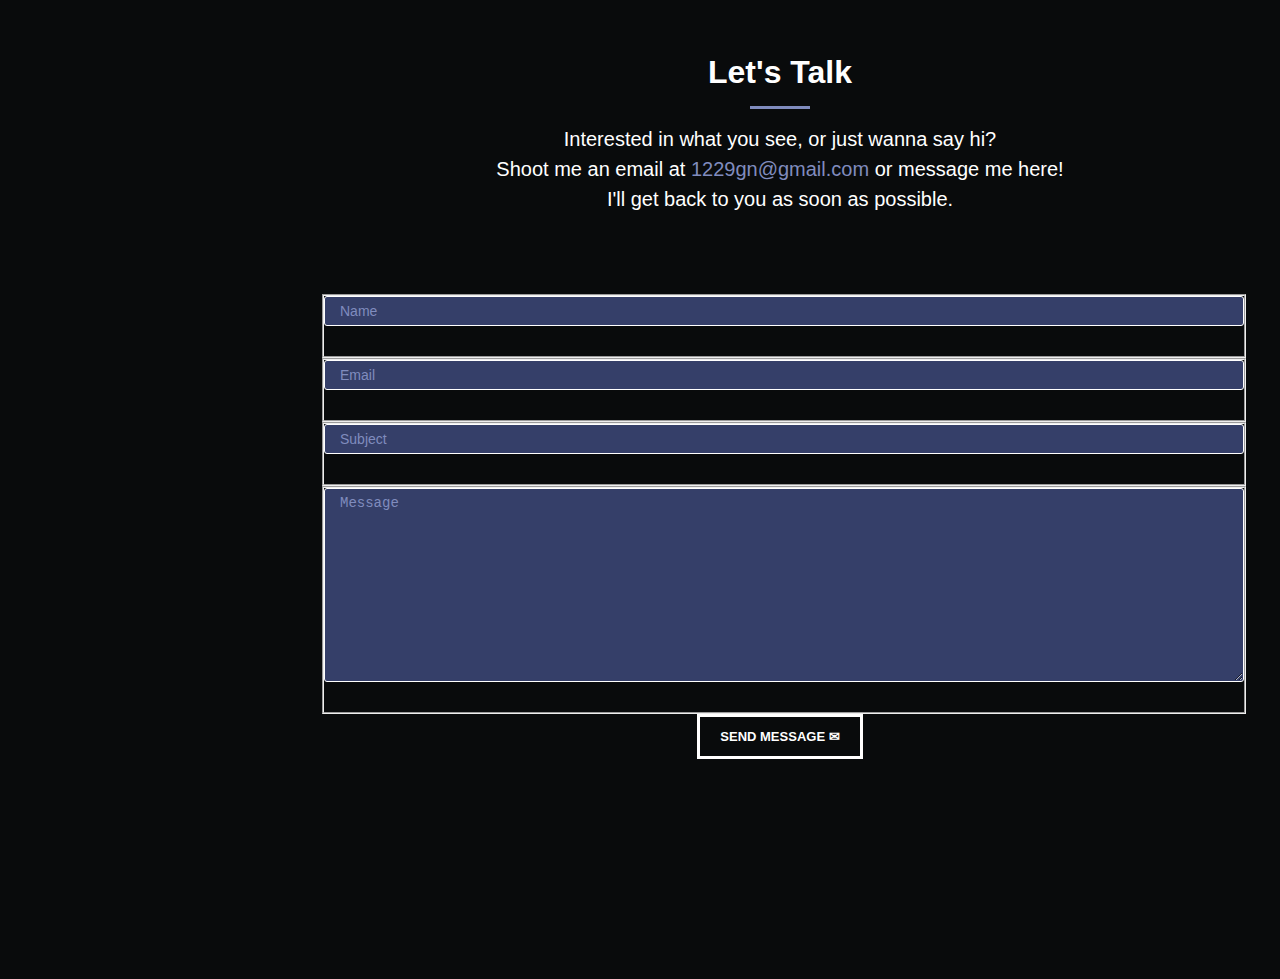
==== commit 62ce99ce: "Accessibility passed" ====
--- a/index.html
+++ b/index.html
@@ -235,13 +235,7 @@
 </html>
 
 <!-- TODO LIST
-    Update README.md
     Make scrollbar active change on scroll.
-    Slideshow for Introduction images.
-    Divide css code into files.
+    Automatic slideshow for Introduction images.
     Scroll animations firebase video.
-    Maybe don't make film diary linkable?
-    When mobile button gets introduced, increase margins so content doesn't go under button.
-    Cursor pointer on scrollbar in contact field.
-    Gap between socials and film diary.
 -->--- a/style/index.css
+++ b/style/index.css
@@ -56,7 +56,7 @@
 
 /* Track */
 ::-webkit-scrollbar-track {
-    background: none; 
+    background: none;
 }
 
 /* Handle */
@@ -177,8 +177,9 @@
 }
 
 #footer-content > p > a {
-    color:#808CBE;
-    text-decoration: none;
+    text-decoration: none;
+    color:white;
+    font-weight: bold;
 }
 
 /********** ASIDE **********/
@@ -196,7 +197,7 @@
 }
 
 section:last-child {
-    padding: 80px 40px 220px 40px;
+    padding-bottom: 220px;
 }
 
 .header {
@@ -542,6 +543,16 @@
         height: 125px;
         width: 125px;
     }
+
+    section {
+        padding-left: 70px;
+        padding-right: 70px;
+    }
+
+    .sectionLine {
+        margin-left: 70px;
+        margin-right: 70px;
+    }
 }
 
 /* MOBILE */
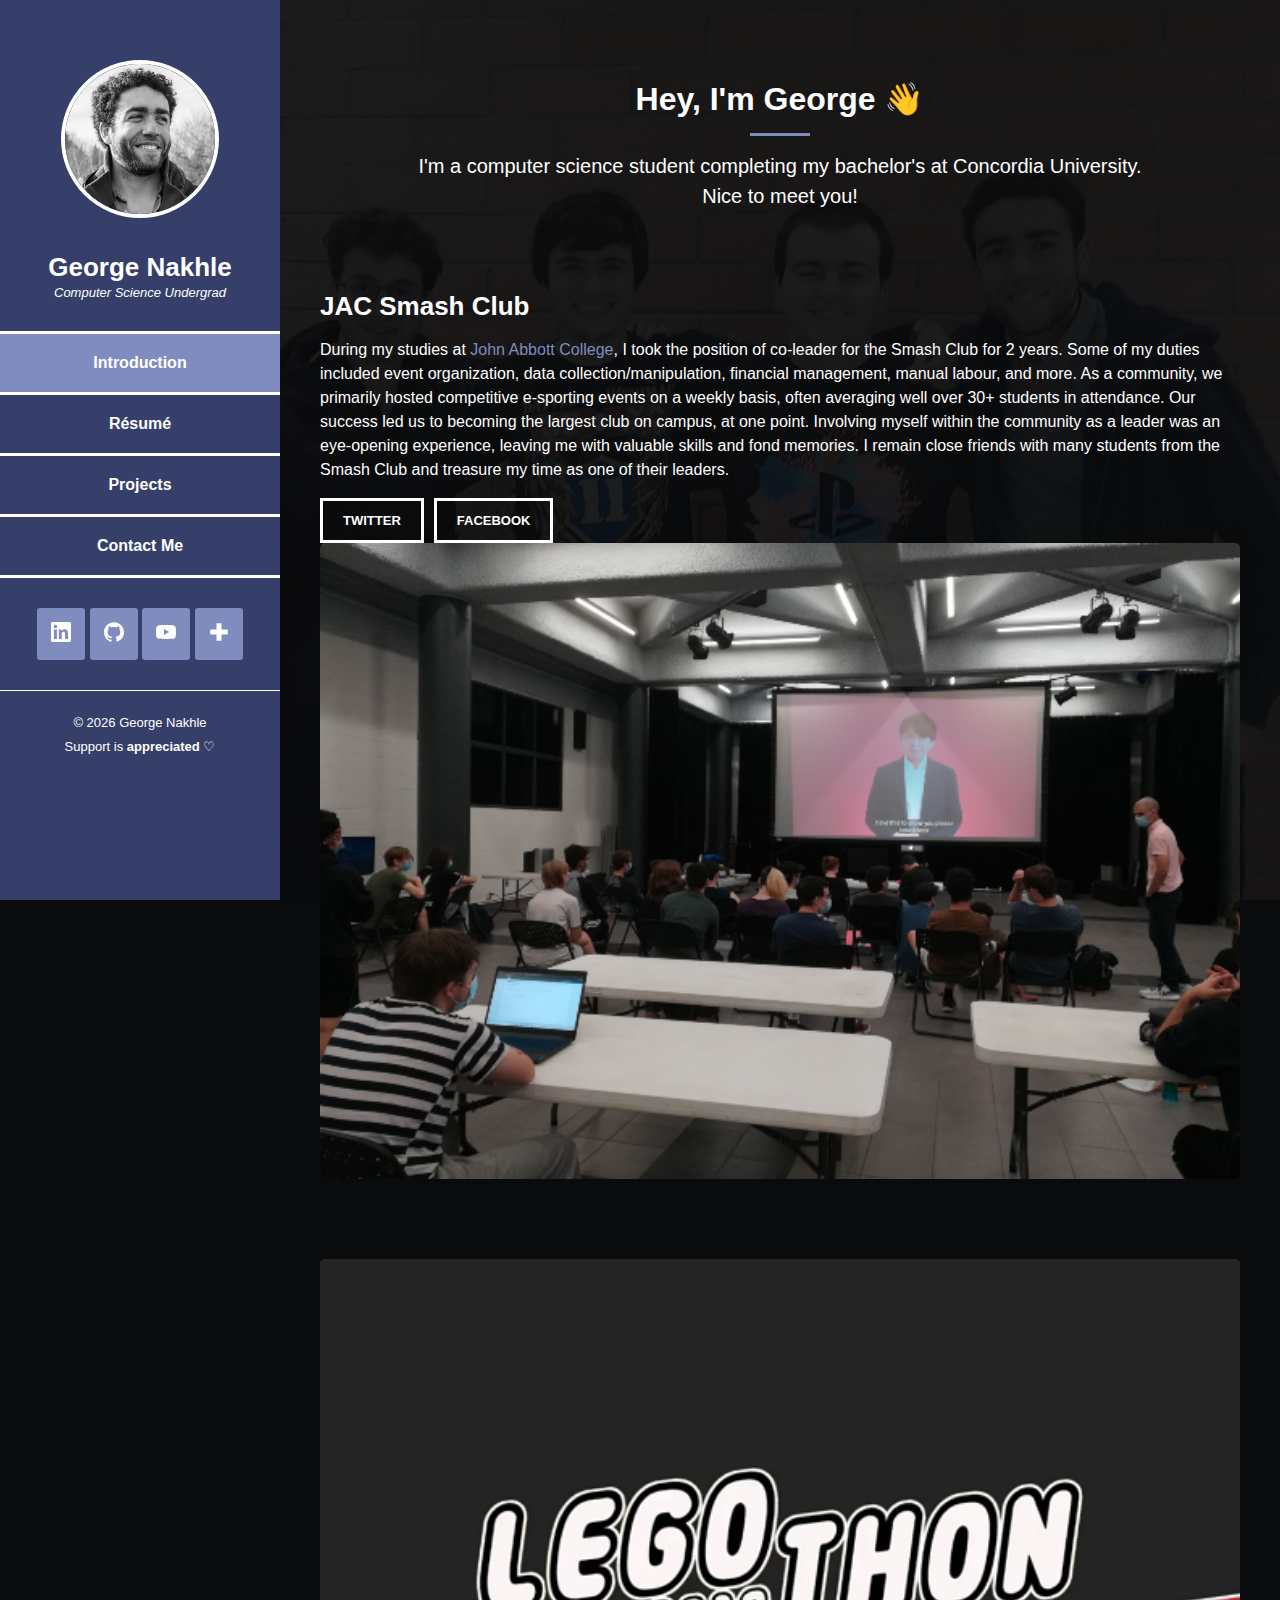
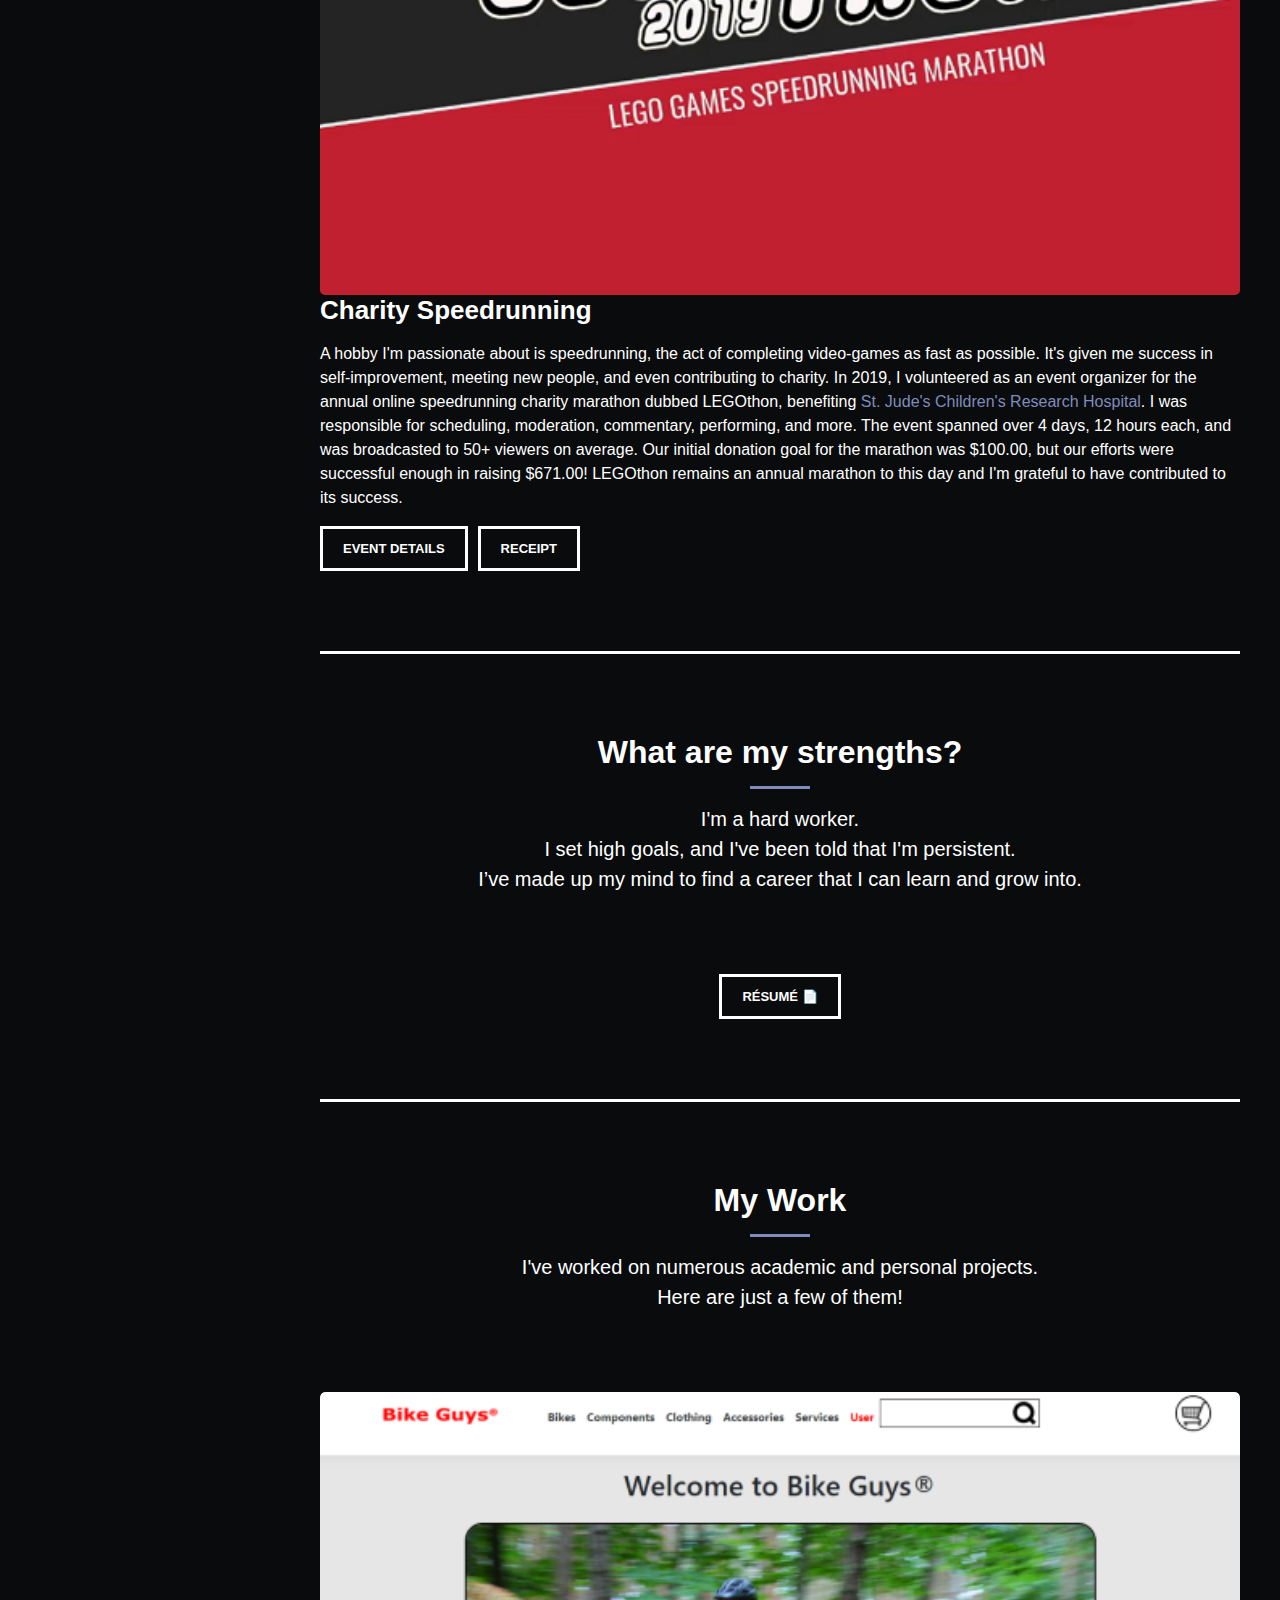
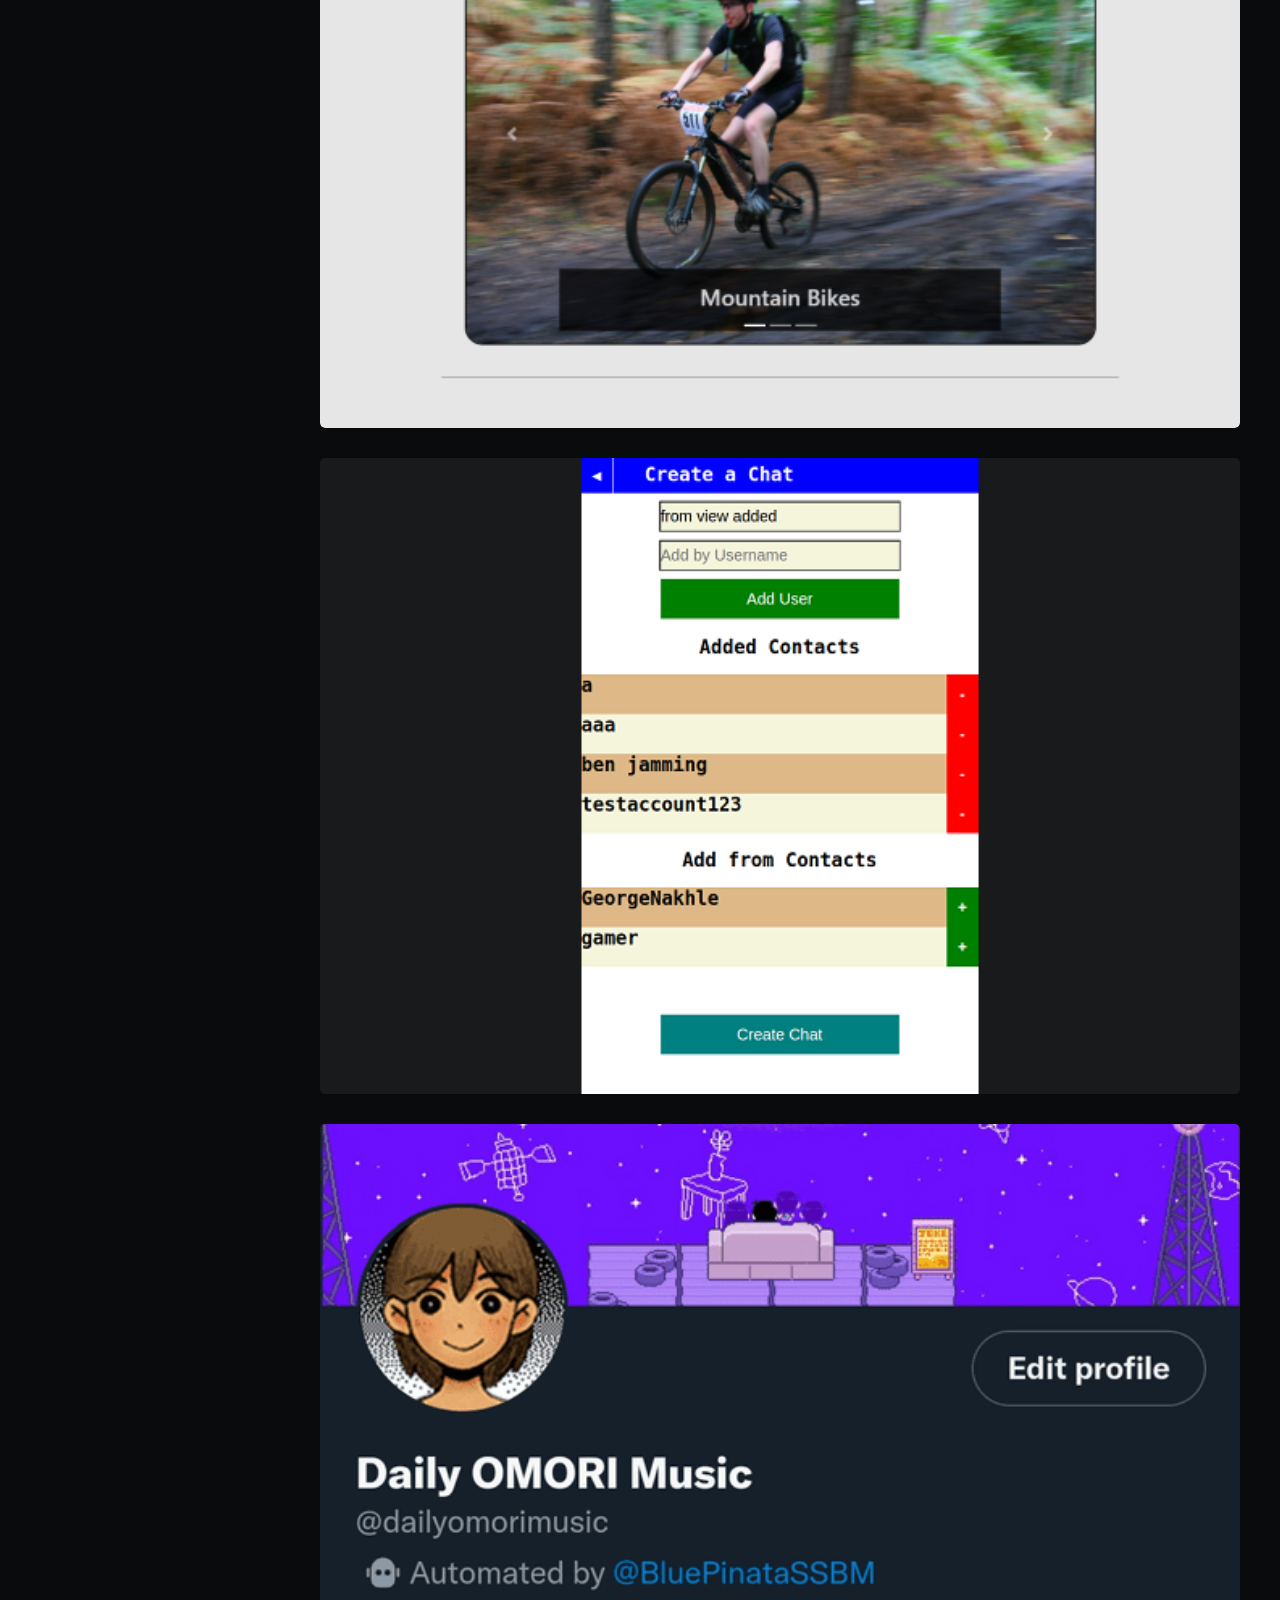
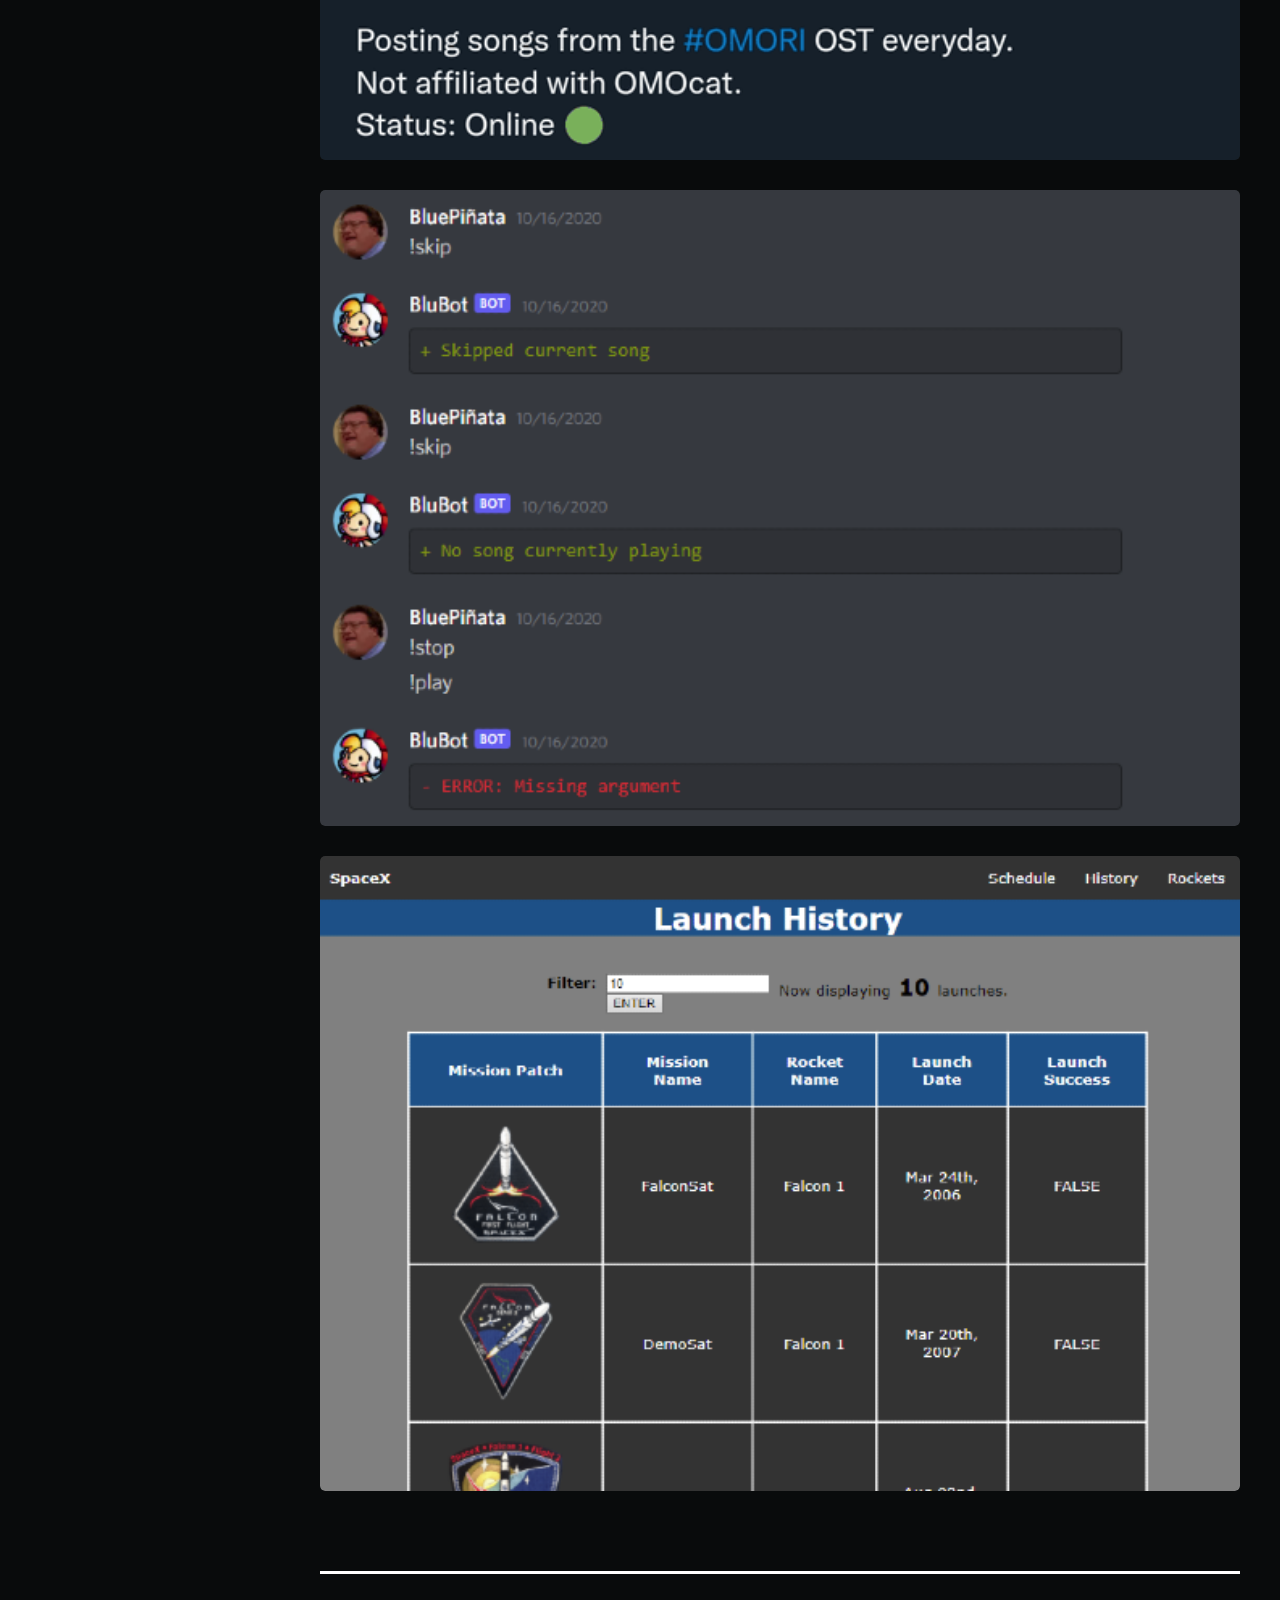
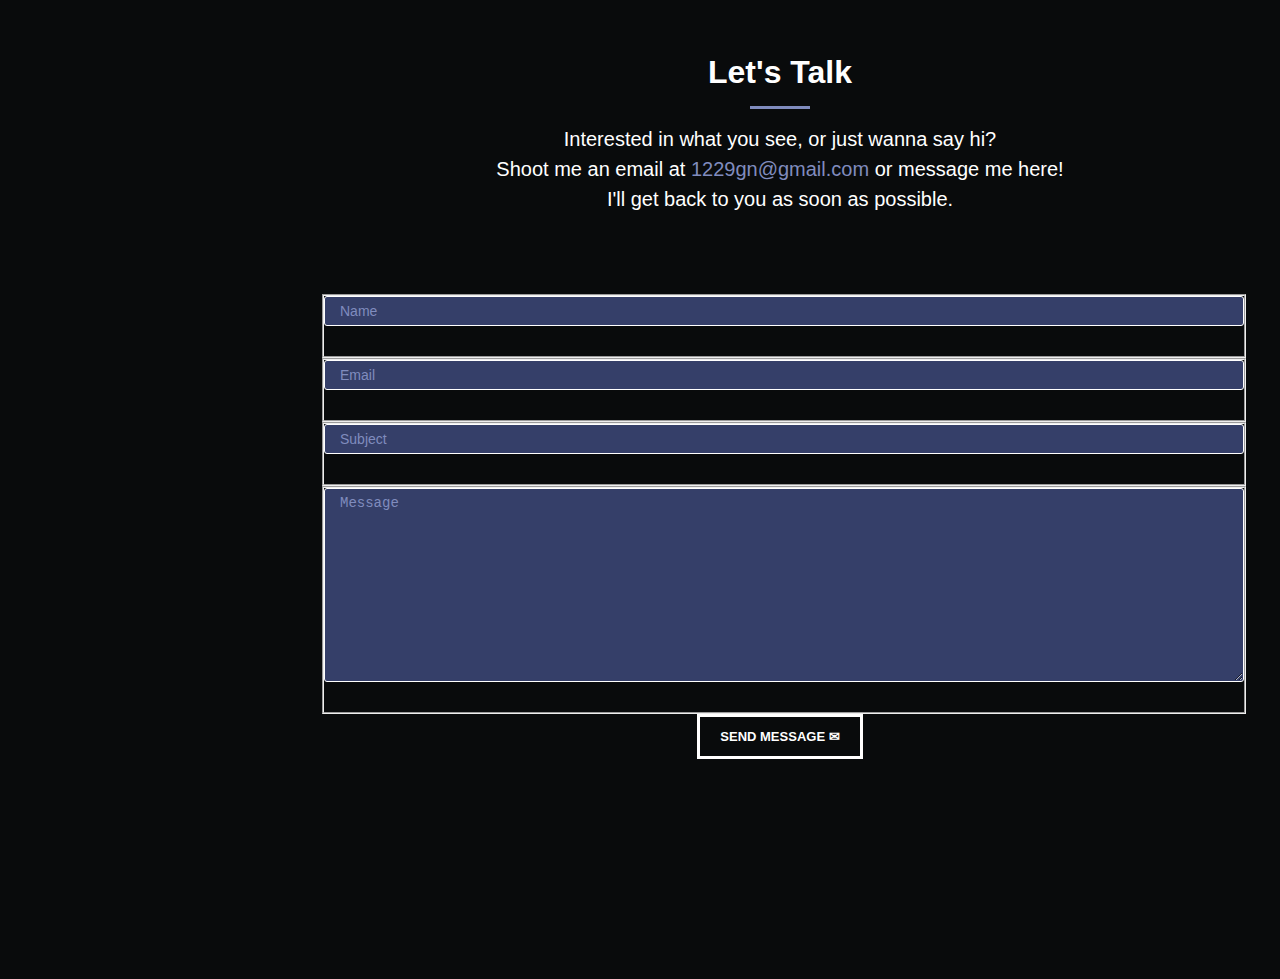
==== commit f3e28009: "asideActivity.js bug on socials" ====
--- a/index.html
+++ b/index.html
@@ -38,7 +38,7 @@
             <span id="subtitle">Computer Science Undergrad</span>
         </div>
         <ul id="sidebarList">
-            <li class="sidebarListItem isActive"><a href="#introduction">Introduction</a></li>
+            <li class="sidebarListItem"><a href="#introduction">Introduction</a></li>
             <li class="sidebarListItem"><a href="#resume">Résumé</a></li>
             <li class="sidebarListItem"><a href="#projects">Projects</a></li>
             <li class="sidebarListItem"><a href="#contact-me">Contact Me</a></li>
@@ -228,14 +228,15 @@
     </main>
 
     <!-- Scripts -->
-    <!-- <script src="./scripts/asideActivity.js"></script> -->
-    <script src="./scripts/mobileButton.js"></script>
+    <script src="./scripts/asideActivity.js"type="text/javascript"></script>
+    <script src="./scripts/mobileButton.js" type="text/javascript"></script>
 </body>
 
 </html>
 
 <!-- TODO LIST
-    Make scrollbar active change on scroll.
+    Make aside active change on scroll.
     Automatic slideshow for Introduction images.
     Scroll animations firebase video.
+    Remove id from url.
 -->--- a/style/index.css
+++ b/style/index.css
@@ -125,7 +125,7 @@
     transition: .5s ease;
 }
 
-.sidebarListItem a:hover {
+.sidebarListItem a:hover, .activeSidebarListItem {
     background-color: #808CBE;
 }
 
@@ -543,16 +543,6 @@
         height: 125px;
         width: 125px;
     }
-
-    section {
-        padding-left: 70px;
-        padding-right: 70px;
-    }
-
-    .sectionLine {
-        margin-left: 70px;
-        margin-right: 70px;
-    }
 }
 
 /* MOBILE */
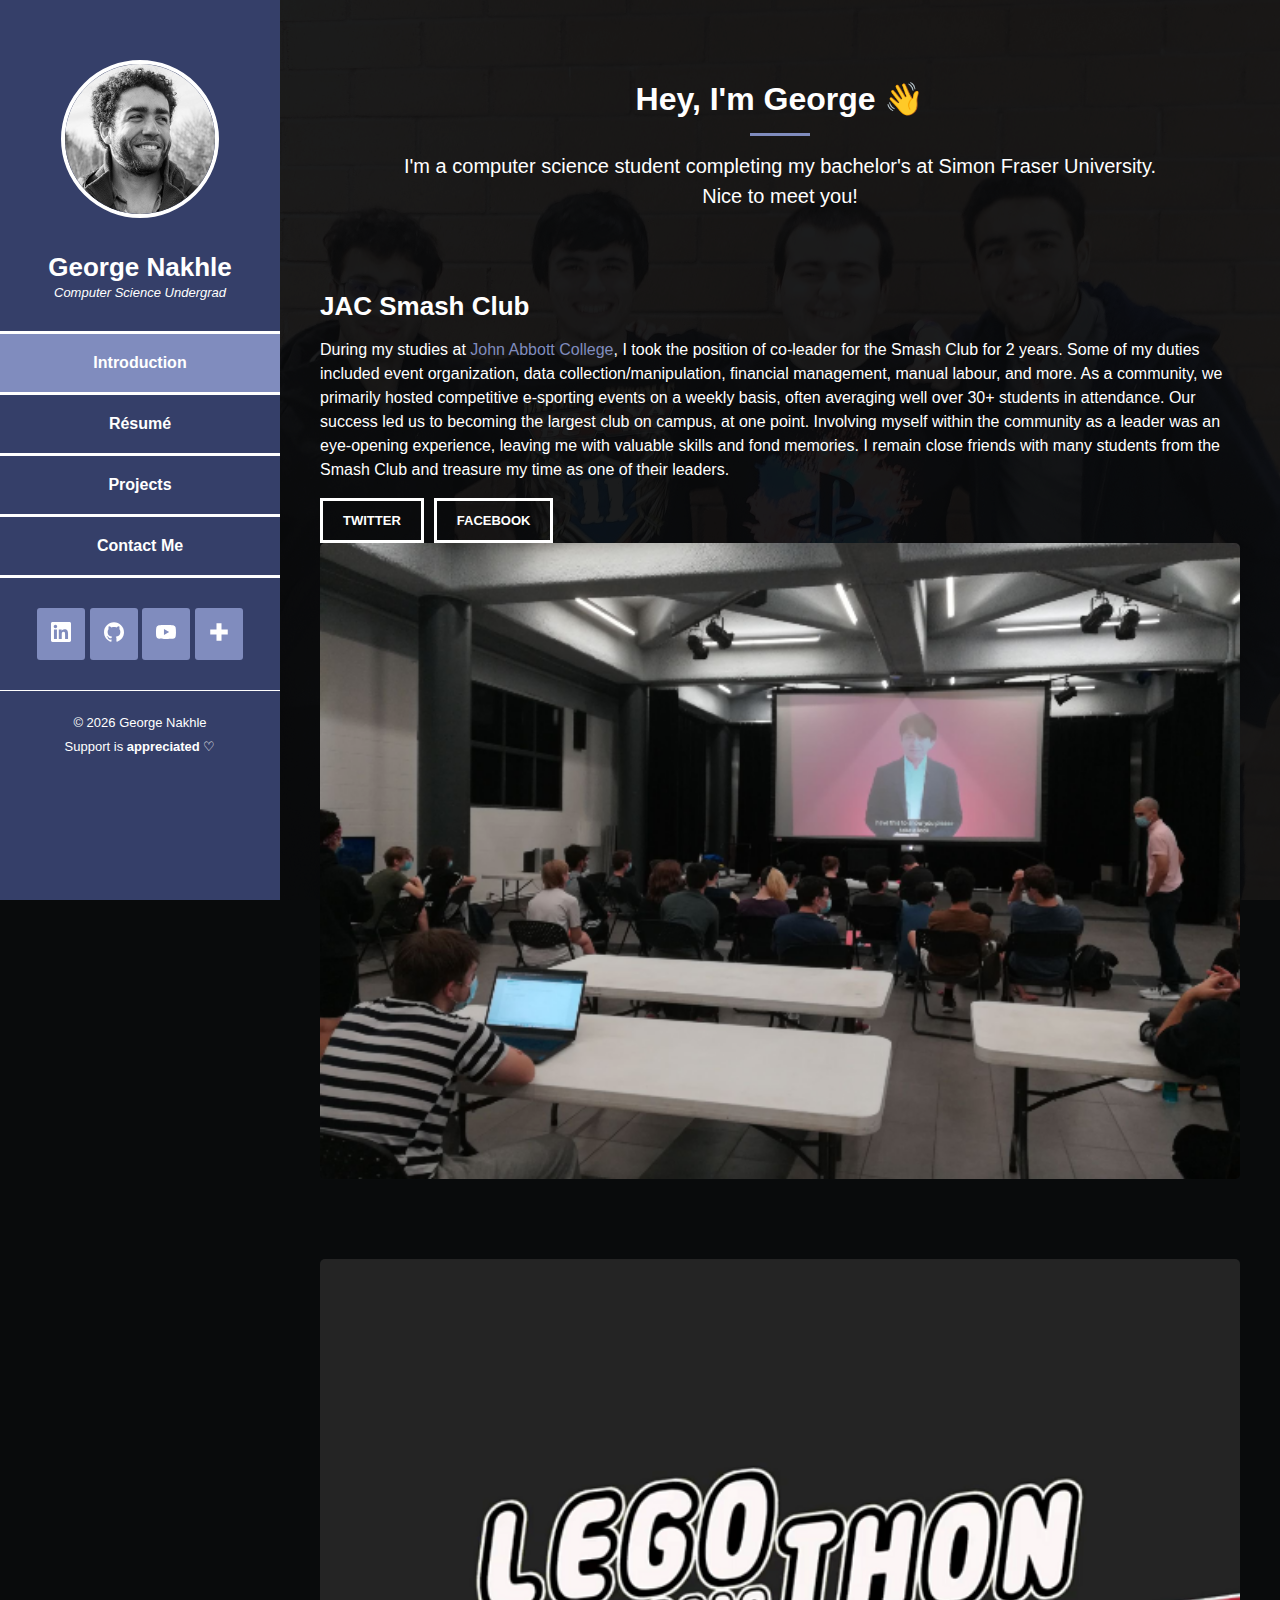
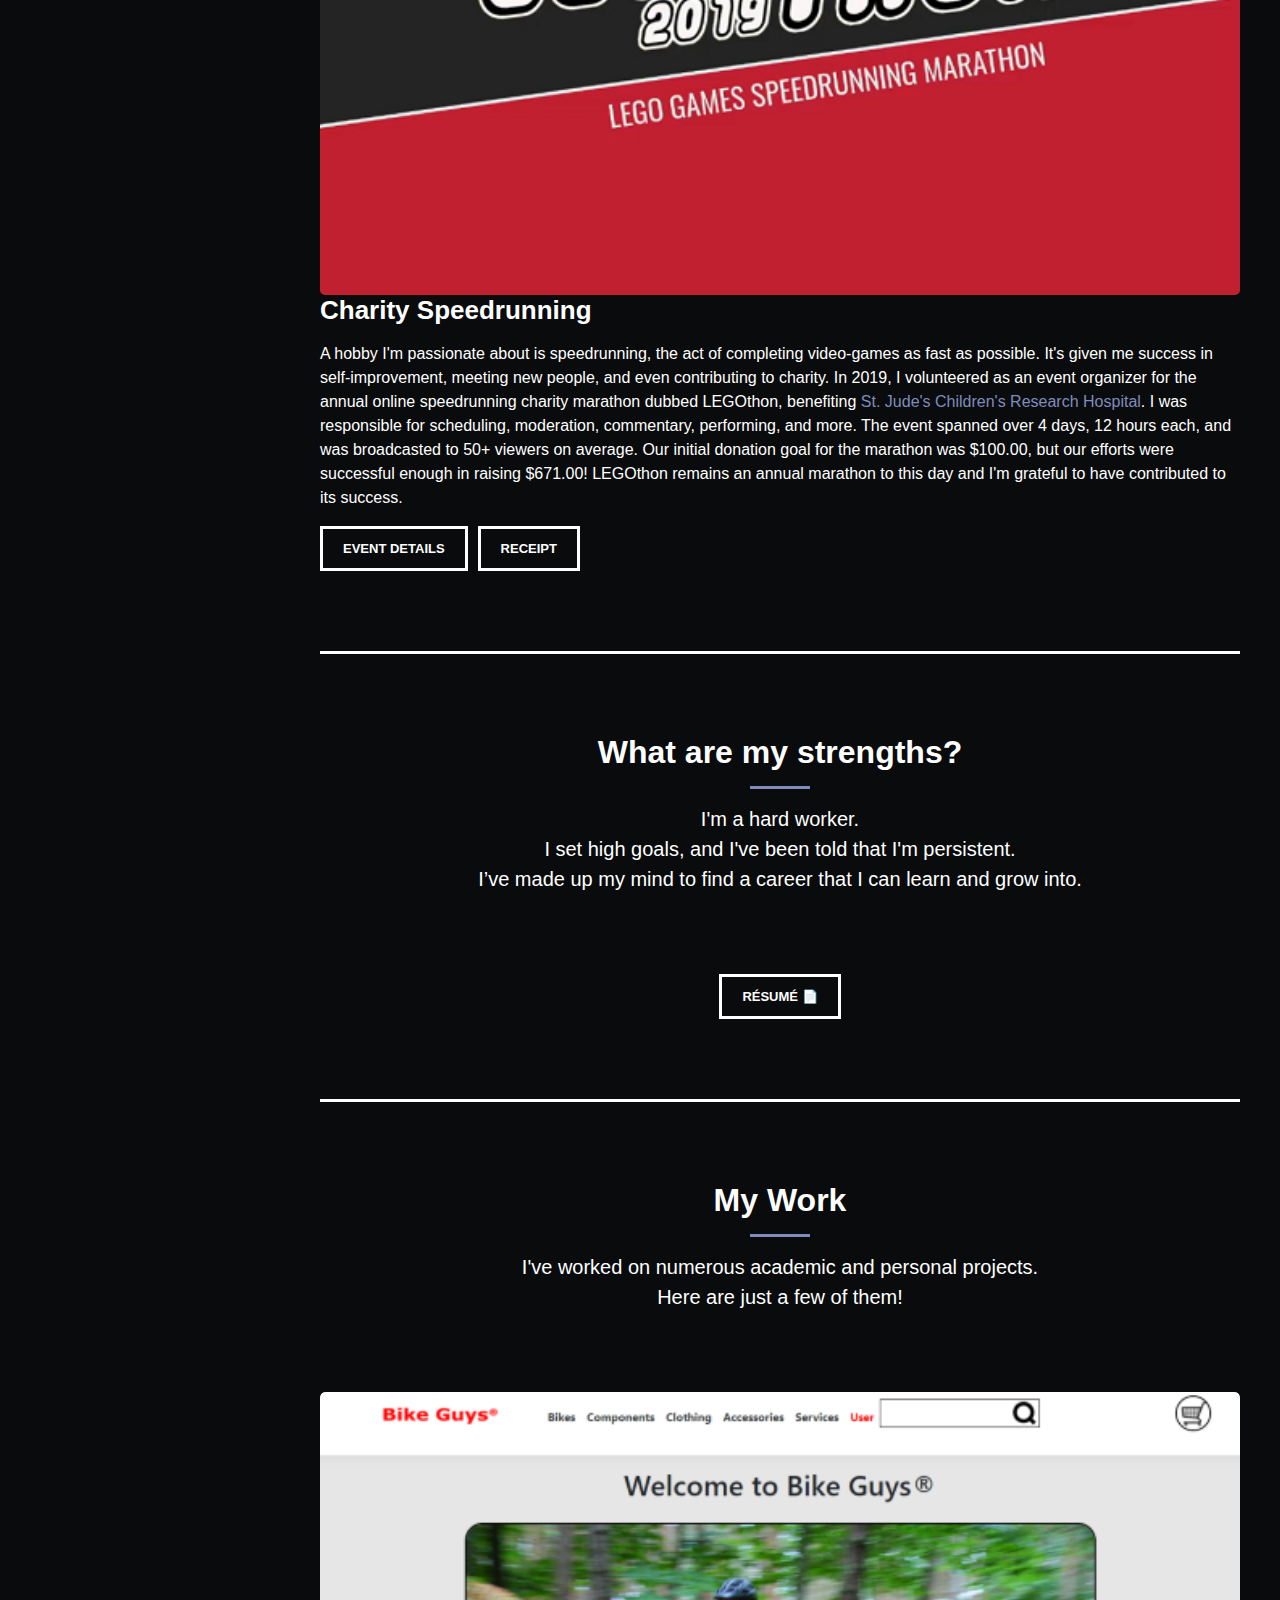
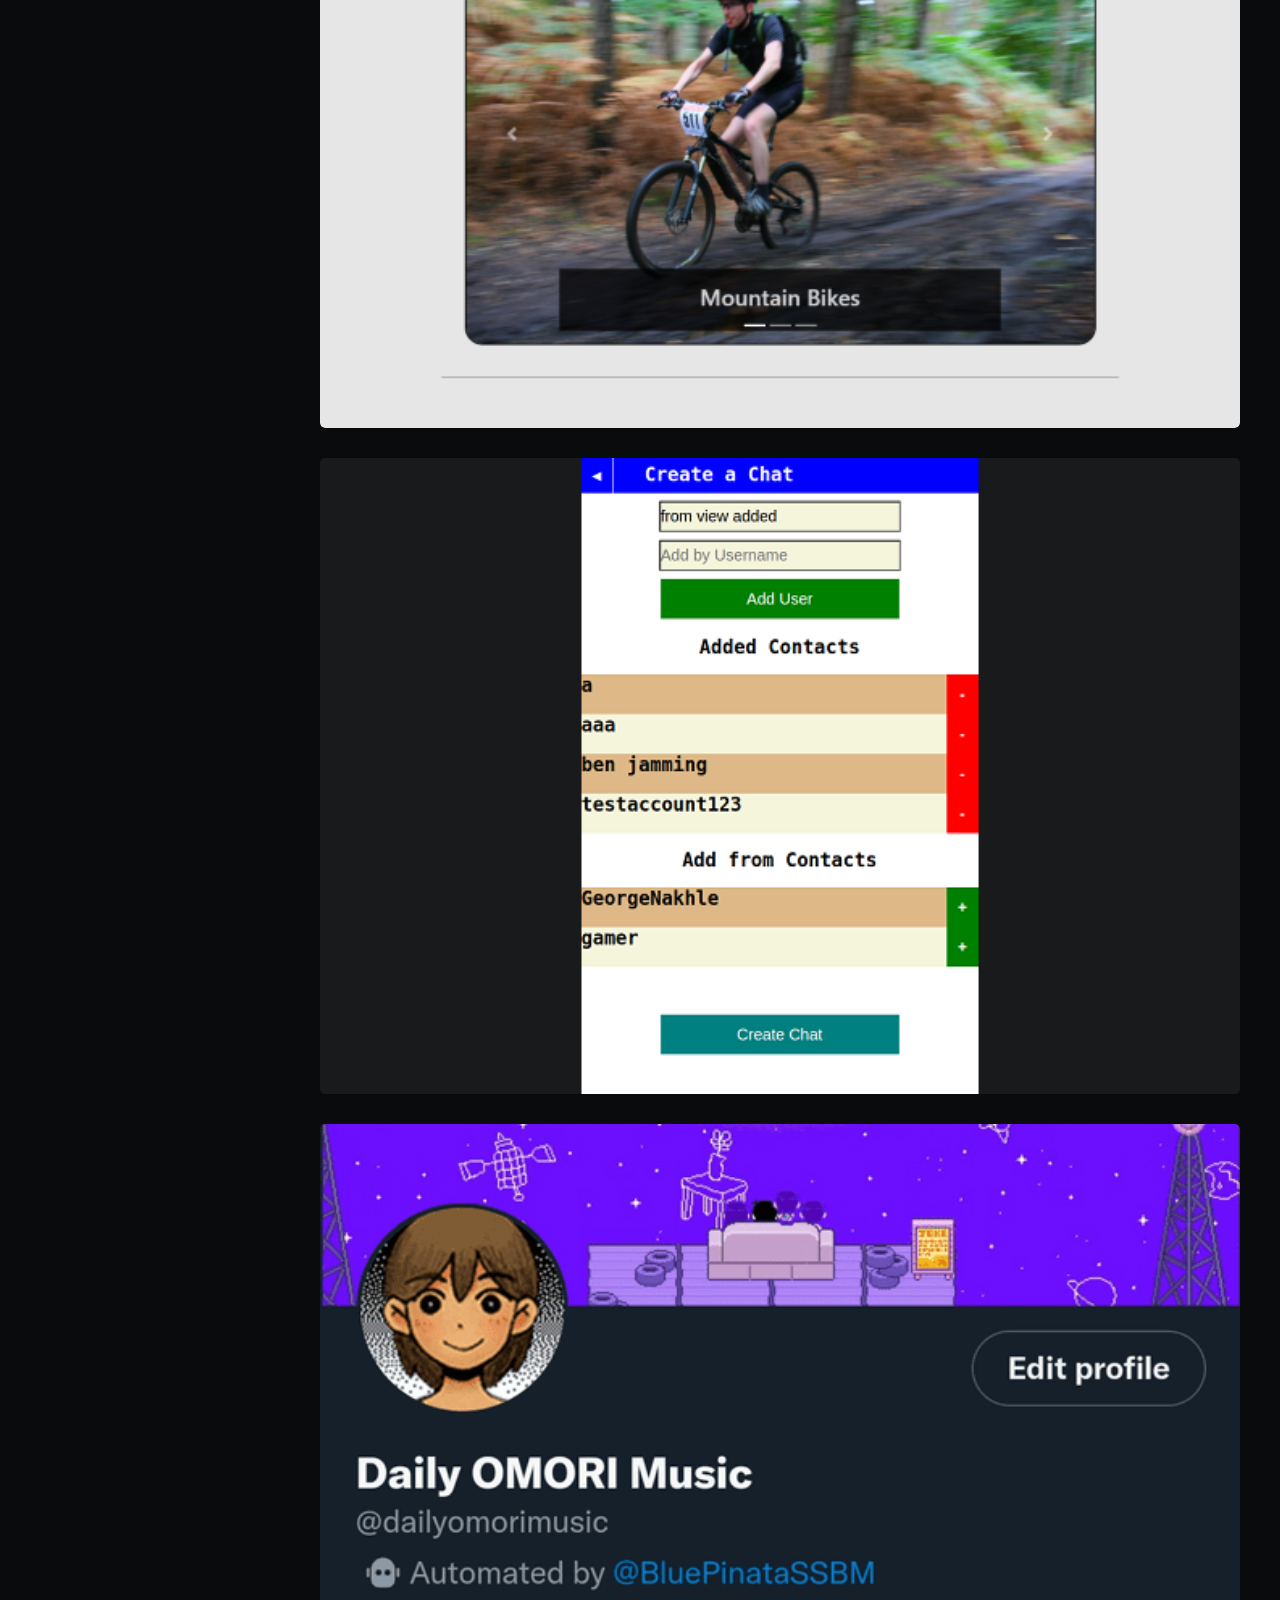
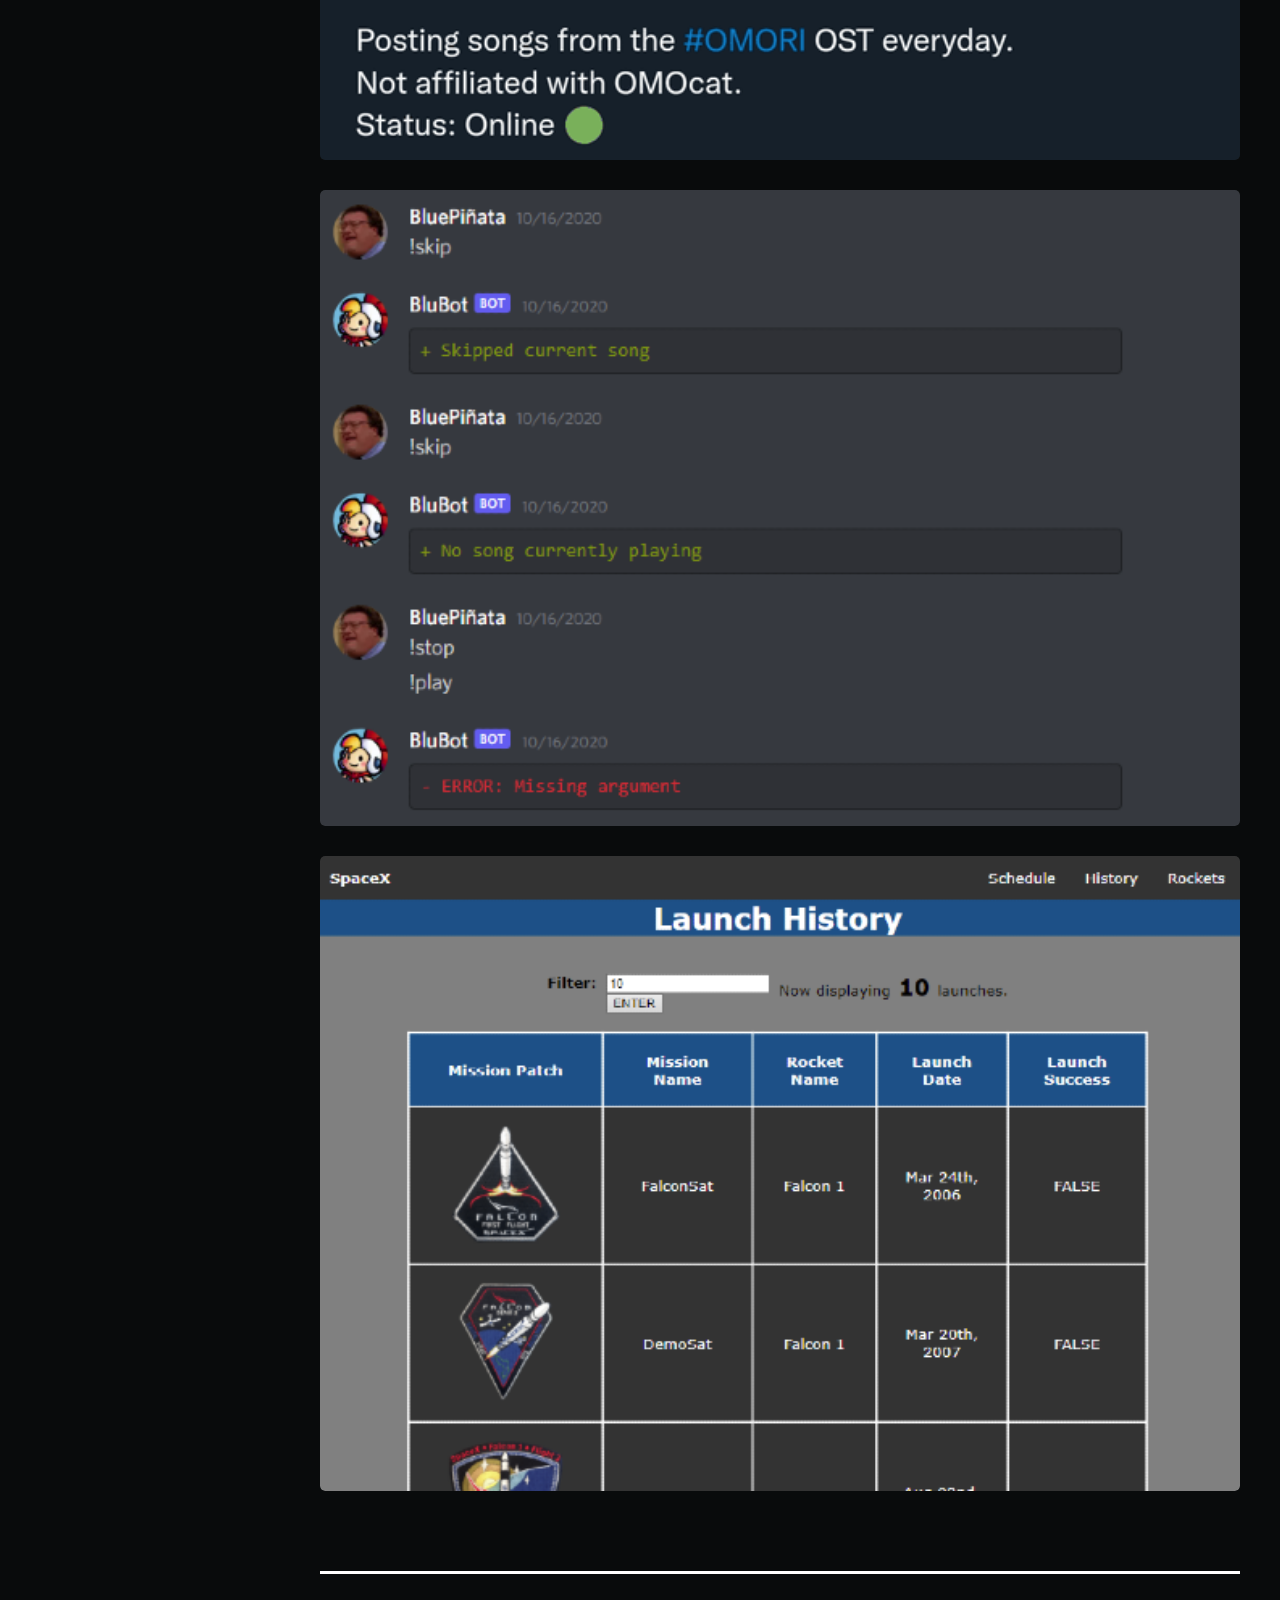
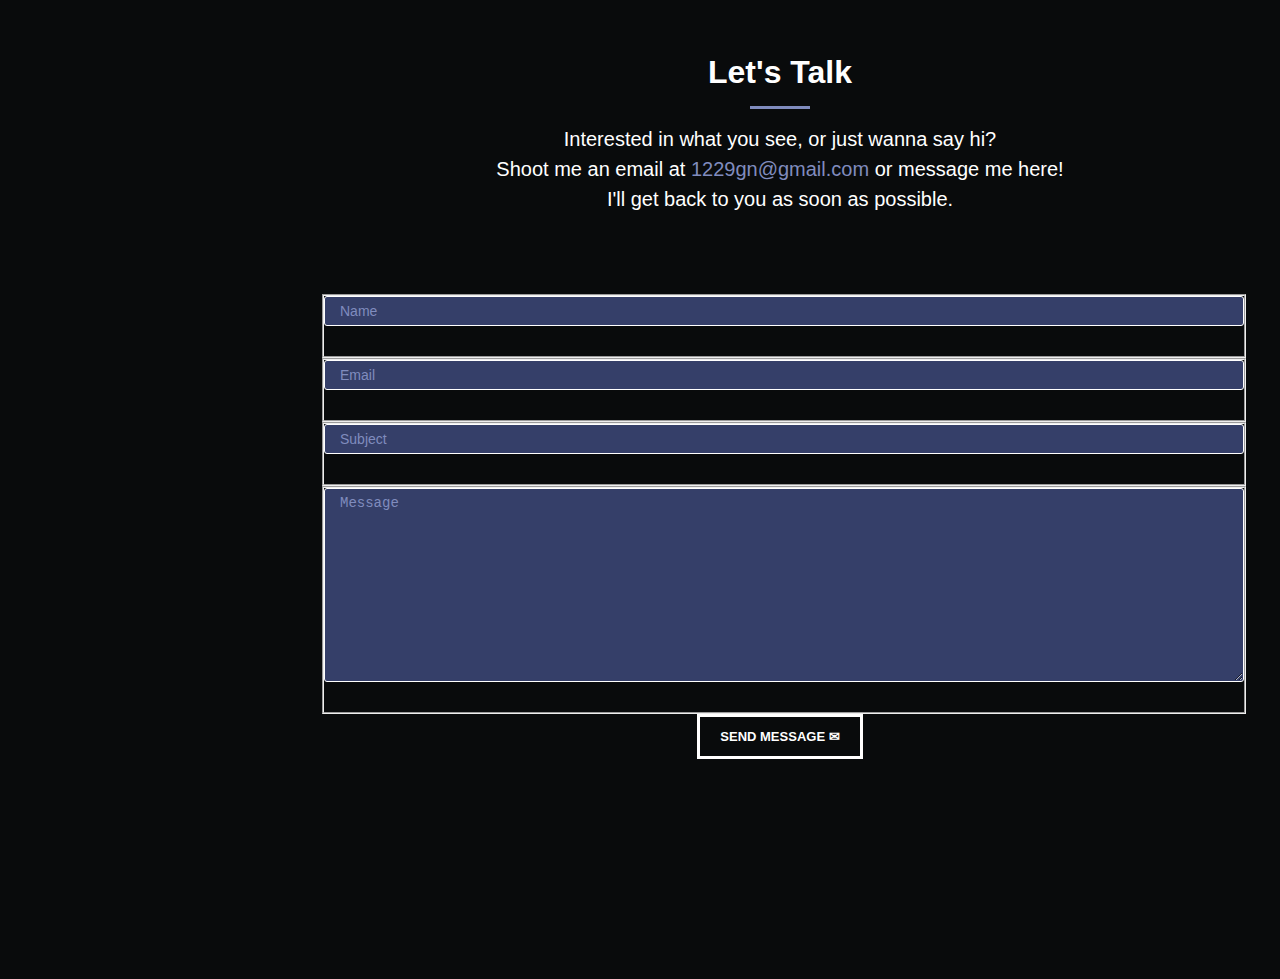
==== commit 6046ca0a: "Resume update" ====
--- a/index.html
+++ b/index.html
@@ -64,7 +64,7 @@
             <div class="header">
                 <h2 class="mainHeader">Hey, I'm George 👋</h2>
                 <div class="headerLine"></div>
-                <p class="headerSubitle">I'm a computer science student completing my bachelor's at Concordia University.<br>Nice to meet you!</p>       
+                <p class="headerSubitle">I'm a computer science student completing my bachelor's at Simon Fraser University.<br>Nice to meet you!</p>       
             </div>
             <div class="row articleRow">
                 <div class="col-md-6">
@@ -193,7 +193,7 @@
                 <div class="headerLine"></div>
                 <p class="headerSubitle">Interested in what you see, or just wanna say hi?<br>Shoot me an email at <a class="mainLink" href="mailto:1229gn@gmail.com" target="_blank">1229gn@gmail.com</a> or message me here!<br>I'll get back to you as soon as possible.</p>    
             </div>
-            <form action="https://formspree.io/f/myyokoel" method="POST">
+            <form action="https://formspree.io/f/myyokoel" autocomplete="off" method="POST">
                 <div class="row">
                     <div class="col-sm-6">
                         <fieldset class="contactField">
@@ -235,7 +235,6 @@
 </html>
 
 <!-- TODO LIST
-    Make aside active change on scroll.
     Automatic slideshow for Introduction images.
     Scroll animations firebase video.
     Remove id from url.
